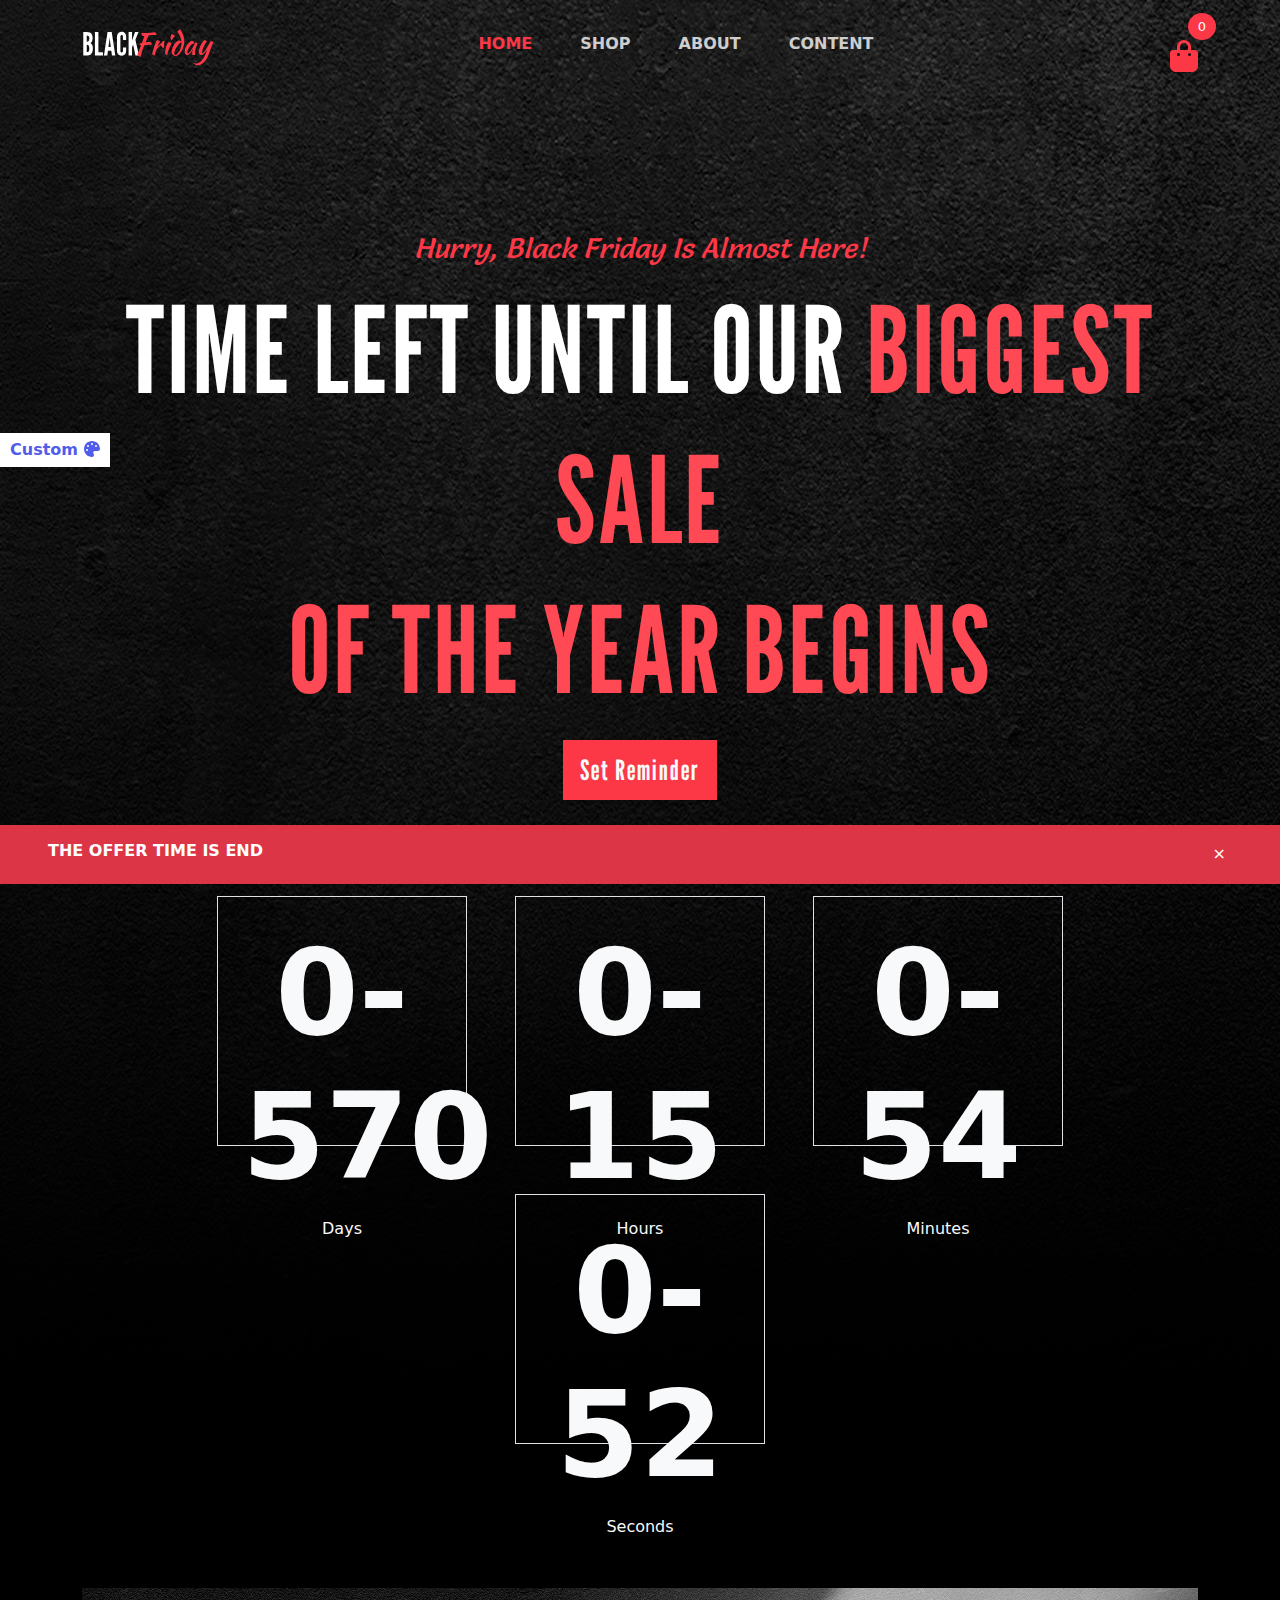
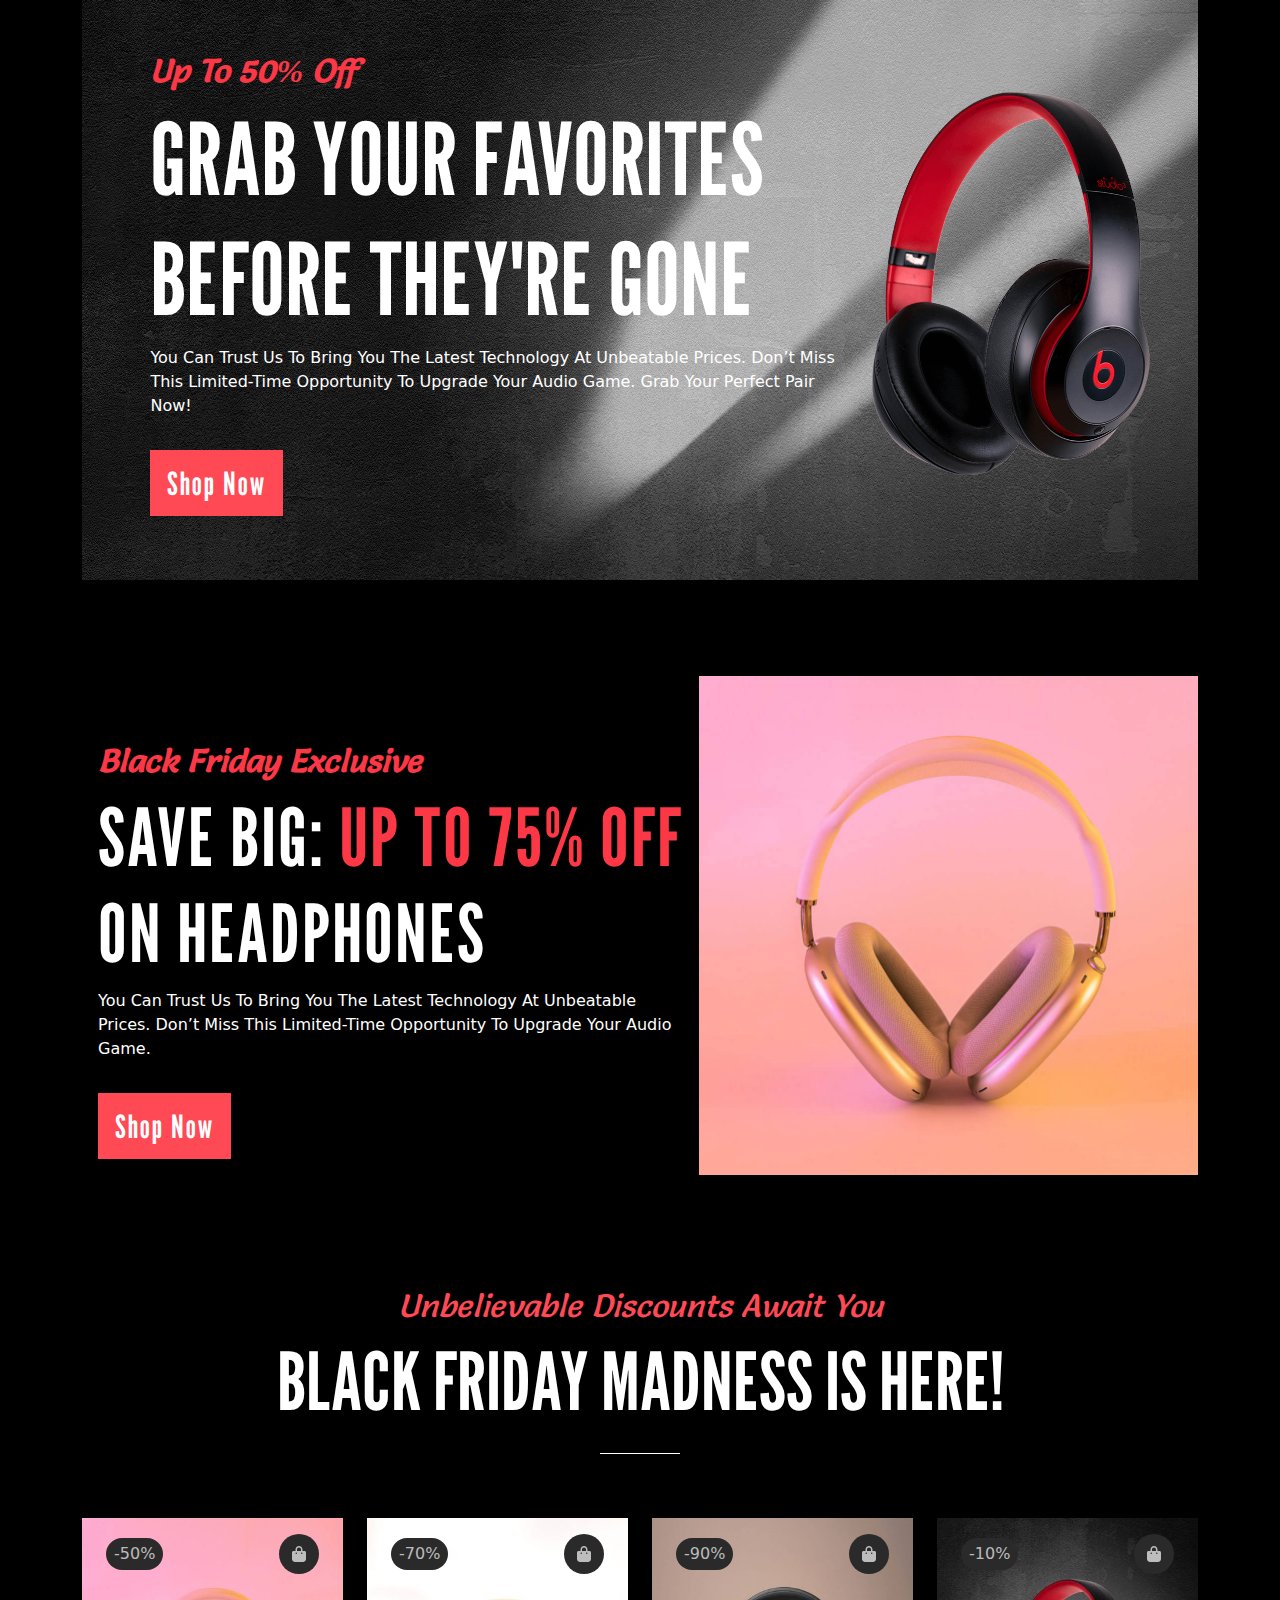
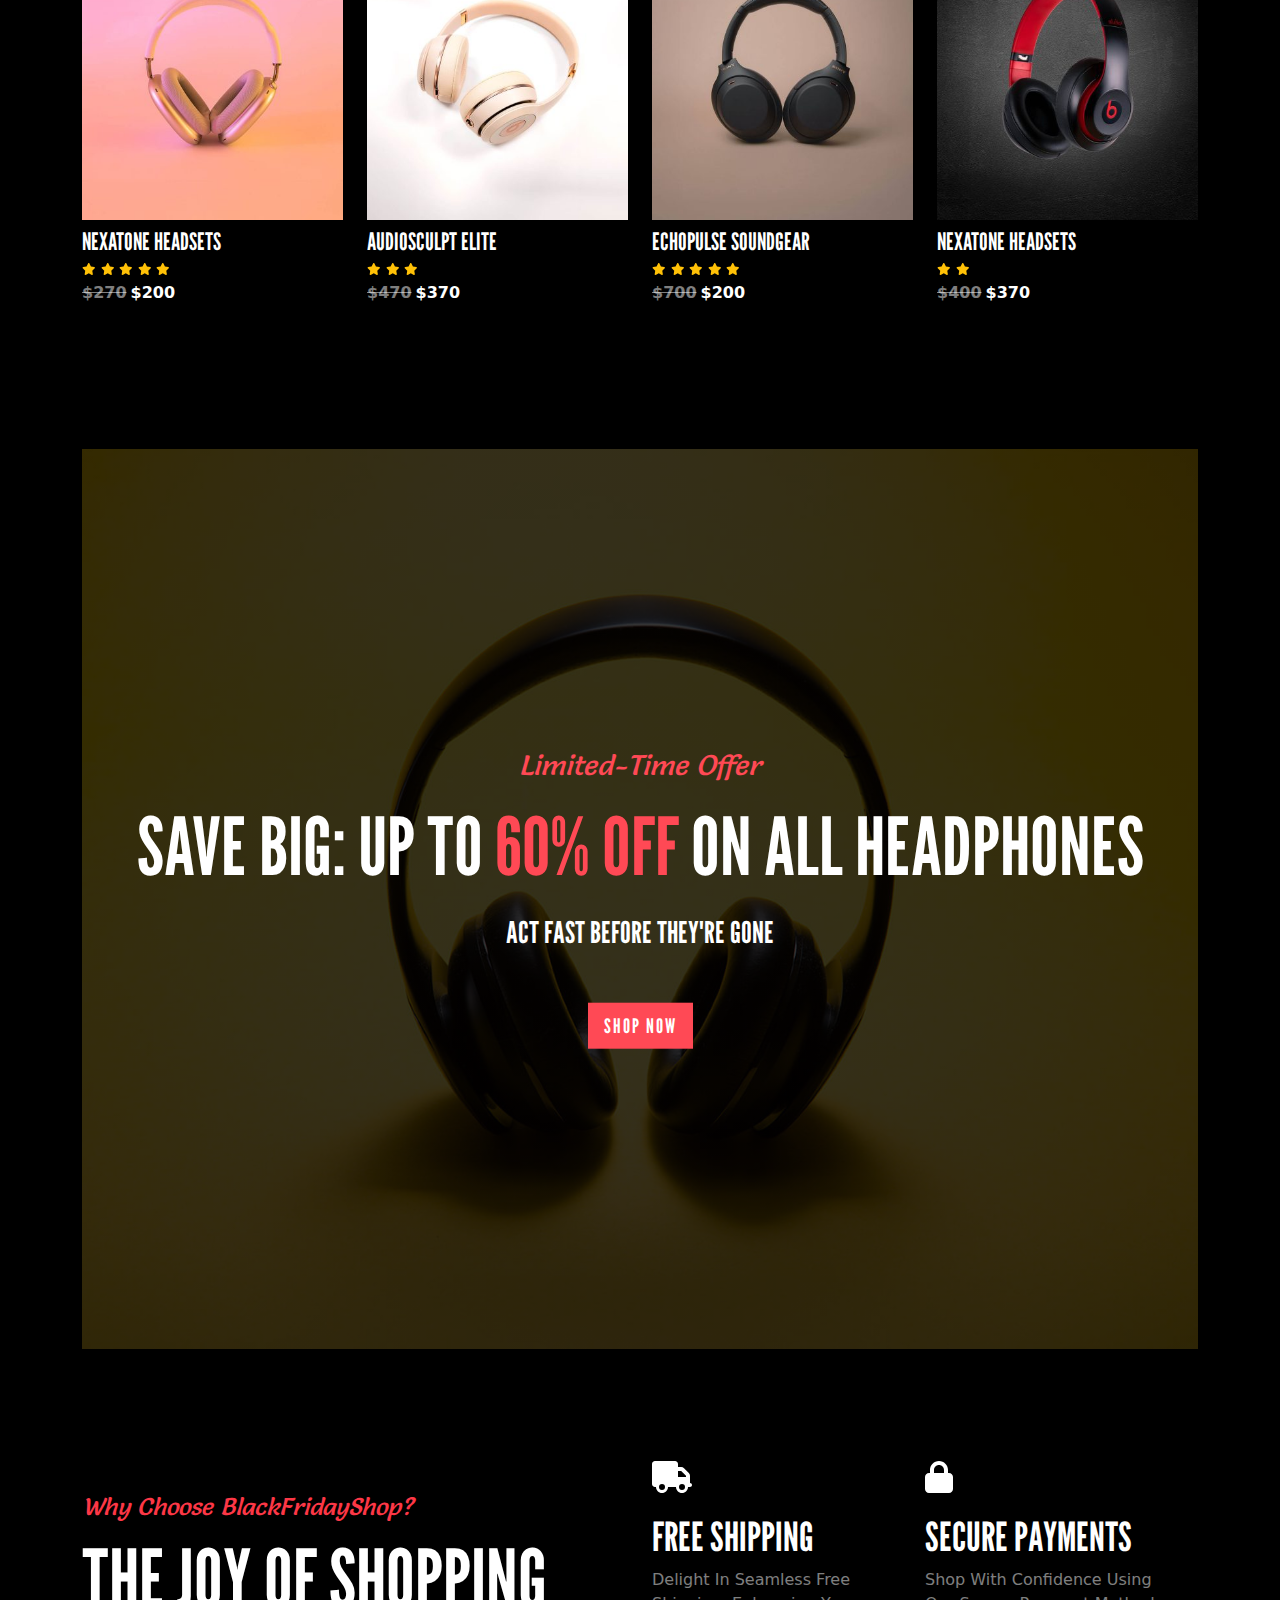
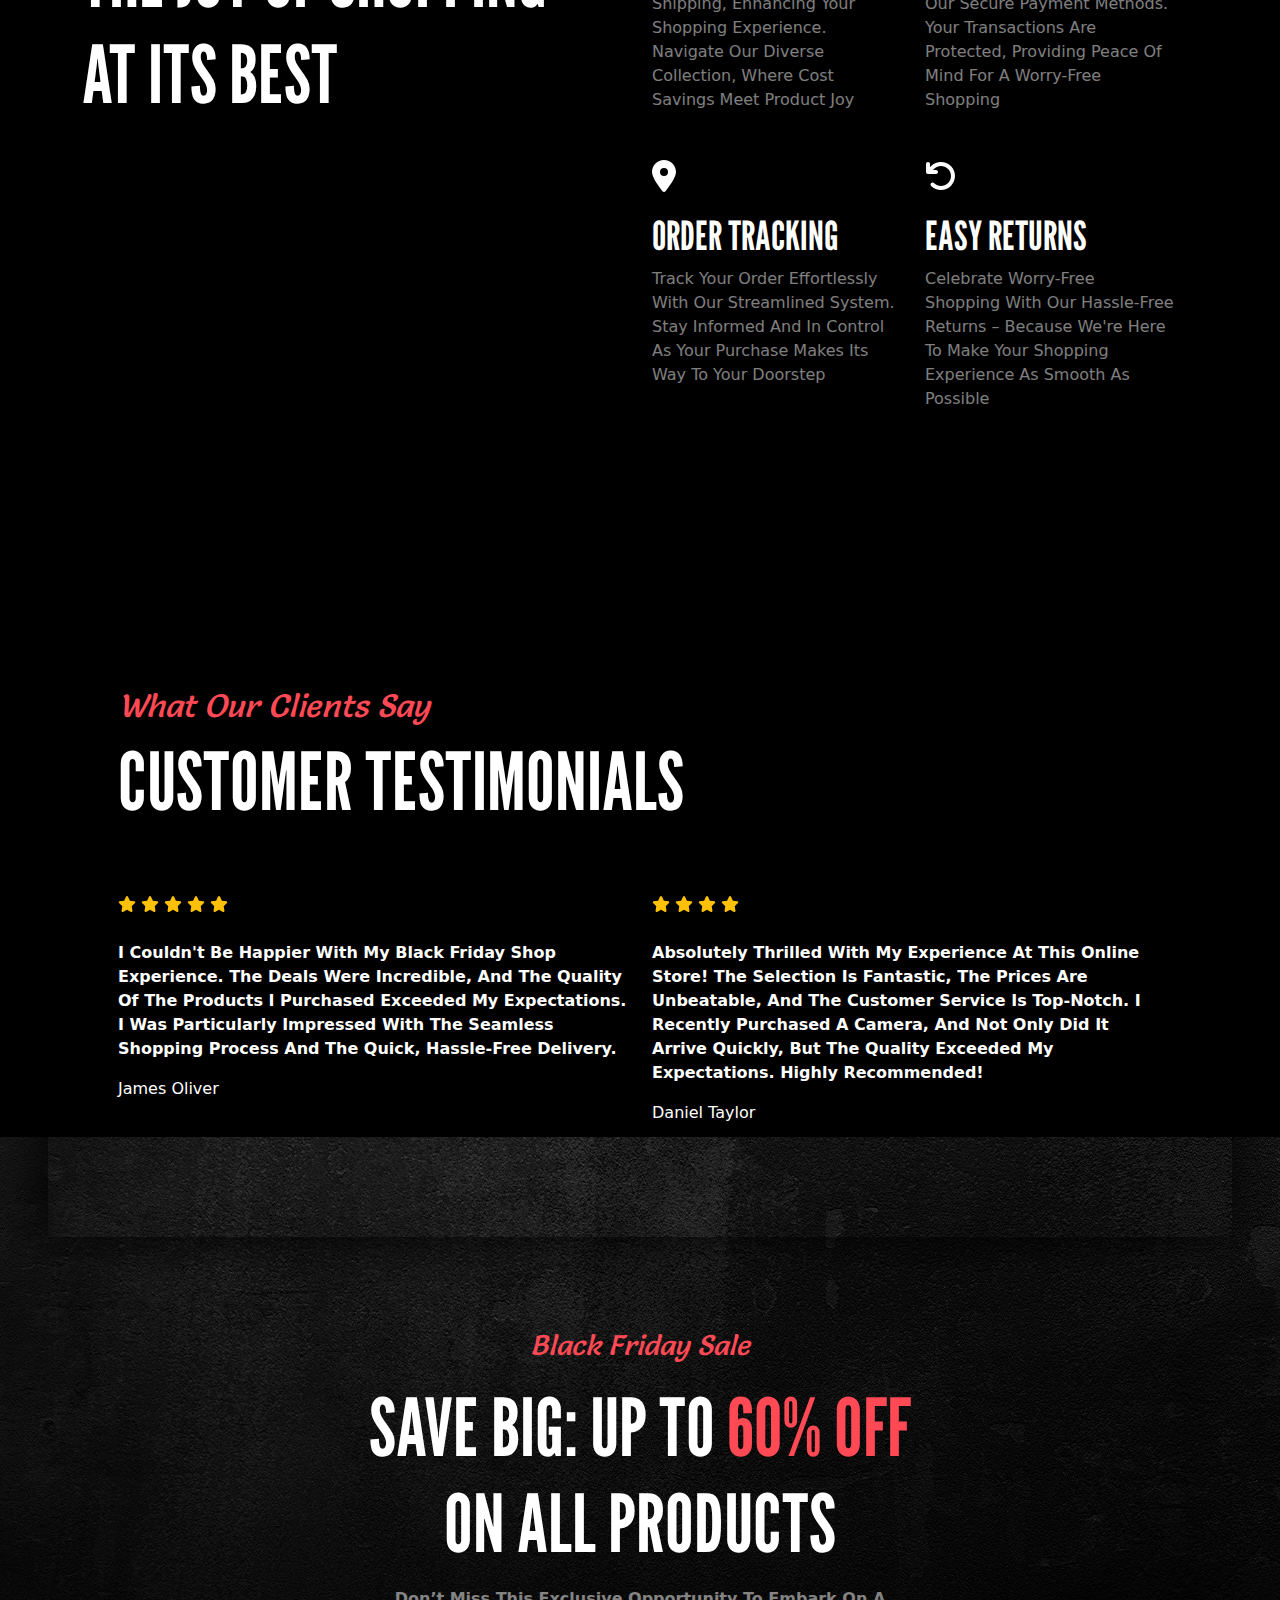
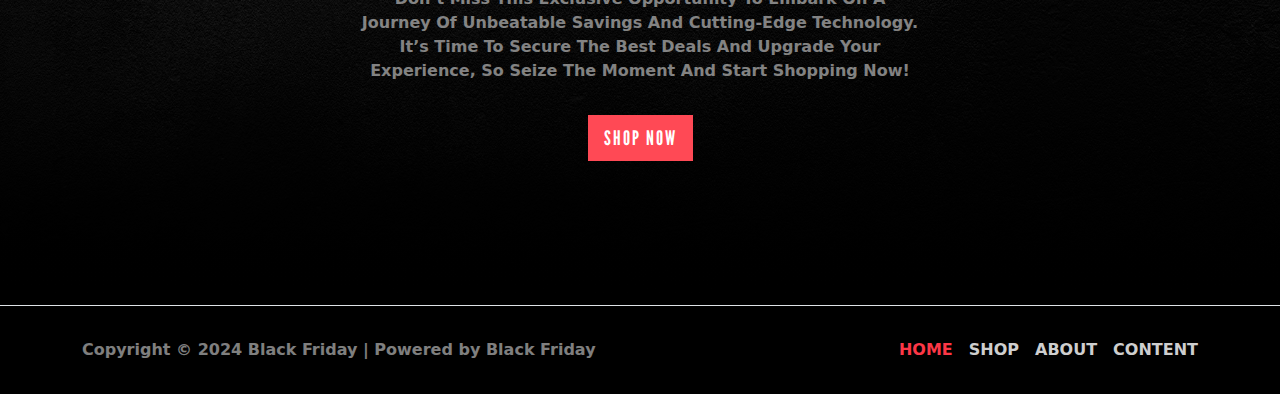
==== index.html @ a48b4e53 "changed the html files" ====
<!DOCTYPE html>
<html lang="en">
  <head>
    <meta charset="UTF-8" />
    <meta
      name="viewport"
      content="width=device-width, initial-scale=1.0"
    />
    <!-- bootstrap -->
    <link
      rel="stylesheet"
      href="../css/bootstrap.min.css"
    />
    <!-- icons -->
    <link
      rel="stylesheet"
      href="../css/all.min.css"
    />
    <!-- main file -->
    <link
      rel="stylesheet"
      href="../css/main.css"
    />
    <!-- google fonts -->
    <link
      rel="preconnect"
      href="https://fonts.googleapis.com"
    />
    <link
      rel="preconnect"
      href="https://fonts.gstatic.com"
      crossorigin
    />
    <link
      href="https://fonts.googleapis.com/css2?family=Lato:ital,wght@0,100;0,400;0,900;1,300;1,400;1,900&family=League+Gothic&family=Manrope:wght@200;400;500;800&family=Open+Sans:ital,wght@0,300;0,400;0,600;0,800;1,300;1,400;1,600;1,800&family=Poppins:ital,wght@0,100;0,500;0,600;0,900;1,100;1,200;1,900&family=Roboto+Condensed:ital,wght@0,100;0,400;0,900;1,100;1,400;1,900&family=Roboto:ital,wght@0,100;0,400;0,900;1,100;1,400;1,900&family=Work+Sans:ital,wght@0,100;0,400;0,600;0,900;1,100;1,400;1,600;1,900&display=swap"
      rel="stylesheet"
    />
    <link
      rel="preconnect"
      href="https://fonts.googleapis.com"
    />
    <link
      rel="preconnect"
      href="https://fonts.gstatic.com"
      crossorigin
    />
    <link
      href="https://fonts.googleapis.com/css2?family=Salsa&display=swap"
      rel="stylesheet"
    />
    <title>Home</title>
  </head>
  <body>
    <!-- start custom colors menu -->
    <div class="out-div fw-bold">
      Custom <i class="fa-solid fa-palette"></i>
    </div>
    <div class="custom-colors bg-light p-5">
      <div class="title text-capitalize text-black text-center fs-3 mb-5">
        chosse your custom font color
      </div>
      <div
        class="text-primary text-capitalize text-center mb-3 defualt"
        onclick="setDefualt()"
      >
        Defualt
      </div>
      <button
        class="btn d-block bg-danger text-capitalize text-light py-3 px-5 mx-auto"
        data-color="orange"
      >
        orange
      </button>
      <button
        class="btn d-block bg-primary mt-4 text-capitalize text-light py-3 px-5 mx-auto"
        data-color="blue"
      >
        blue
      </button>
      <button
        class="btn d-block bg-success mt-4 text-capitalize text-light py-3 px-5 mx-auto"
        data-color="green"
      >
        green
      </button>
    </div>
    <!-- End custom colors menu -->
    <!-- start go up button  -->
    <div class="go-up text-white d-none">
      <i class="fa-solid fa-arrow-up"></i>
    </div>
    <!-- End go up button  -->
    <!-- start landing -->
    <div class="landing position-relative pb-5">
      <!-- start counter offers alert -->
      <div
        class="alert bg-danger px-5 border-0 d-none alert-light alert-dismissible fade show rounded-0 fixed-bottom d-flex justify-content-between align-content-center"
        role="alert"
      >
        <h4 class="fw-bold text-white text-uppercase fs-6">
          the offer time is end
        </h4>
        <button
          type="button"
          class="close bg-transparent border-0 text-white"
          onclick="closeAlert()"
        >
          <span aria-hidden="true">&times;</span>
        </button>
      </div>
      <!-- End counter alert -->
      <!-- start menu -->
      <div class="menu p-4 position-fixed top-0">
        <div
          class="head d-flex justify-content-between align-items-center pb-2"
        >
          <div class="text-light fw-normal text-capitalize fs-6">
            shoping cart
          </div>
          <i
            class="fa-regular fa-circle-xmark"
            onclick="closeMenu()"
          ></i>
        </div>
        <div
          class="empty position-absolute text-capitalize text-center text-white-50"
        >
          No products in the cart.
        </div>
        <div class="overflow-auto">
          <ul class="my-3 list-unstyled p-3"></ul>
        </div>
        <div class="foot position-absolute bottom-0 w-100 p-3">
          <div
            class="fw-bold text-center mx-auto mb-3 text-white-50 text-capitalize items-count d-none"
          >
            all items : <span class="all-items">20</span> <br />
            total price is : <span class="total-price">$500</span>
          </div>
          <a
            href="./html/shop.html"
            class="btn btn-lg d-block w-100 fw-bold text-light text-capitalize rounded-0 shadow-sm"
          >
            continue shoping
          </a>
        </div>
      </div>
      <!-- End menu -->
      <div class="container">
        <!-- start navbar -->
        <nav
          class="navbar bg-transparent justify-content-between align-items-center"
        >
          <a
            class="navbar-brand"
            href="#"
          >
            <img
              src="./main_images/logo-me.svg"
              class="img-fluid"
              alt=""
            />
          </a>
          <div
            class="navbar-nav d-lg-flex d-none flex-column flex-lg-row gap-lg-5 me-lg-5"
          >
            <a
              class="nav-item nav-link text-uppercase fw-bold py-4"
              href="index.html"
              >Home</a
            >
            <a
              class="nav-item nav-link text-uppercase fw-bold py-4"
              href="./html/shop.html"
              >shop</a
            >
            <a
              class="nav-item nav-link text-uppercase fw-bold py-4"
              href="./html/about.html"
              >about</a
            >
            <a
              class="nav-item nav-link text-uppercase fw-bold py-4"
              href="./html/contact.html"
              >content</a
            >
          </div>
          <div class="icons">
            <div
              class="rounded-circle p-1 text-center d-flex justify-content-center align-items-center"
            >
              <span id="bag-items-count">0</span>
            </div>
            <i
              class="fa-solid fa-bag-shopping fa-2x"
              onclick="openMenu()"
            ></i>
            <i
              class="fa-solid fa-bars fa-2x d-inline-block ms-3 d-lg-none"
              onclick="openClose()"
            ></i>
          </div>
        </nav>
        <!-- End navbar -->
        <div class="text text-center pt-5 mt-5">
          <h4 class="text-capitalize fst-italic mb-2 mt-5 fs-3">
            Hurry, Black Friday Is Almost Here!
          </h4>
          <h3 class="fw-bold text-center lh-sm">
            TIME LEFT UNTIL OUR
            <span
              >BIGGEST SALE <br />
              OF THE YEAR BEGINS</span
            >
          </h3>
        </div>
        <button
          class="fs-3 fw-normal shadow-sm btn text-light text-capitalize mx-auto d-block mt-3 btn-lg rounded-0 set-reminder"
        >
          set reminder
        </button>
        <div
          class="d-flex justify-content-center align-items-center gap-5 text-center flex-wrap pt-5 mt-5 text-light counter-container"
        >
          <div
            class="box border rounded-0 p-4"
            data-time="days"
          >
            <h3 class="fw-bold">00</h3>
            <div class="fs-6 text-capitalize">days</div>
          </div>
          <div
            class="box border rounded-0 p-4"
            data-time="hours"
          >
            <h3 class="fw-bold">00</h3>
            <div class="fs-6 text-capitalize">hours</div>
          </div>
          <div
            class="box border rounded-0 p-4"
            data-time="minutes"
          >
            <h3 class="fw-bold">00</h3>
            <div class="fs-6 text-capitalize">minutes</div>
          </div>
          <div
            class="box border rounded-0 p-4"
            data-time="seconds"
          >
            <h3 class="fw-bold">00</h3>
            <div class="fs-6 text-capitalize">seconds</div>
          </div>
        </div>
      </div>
    </div>
    <!-- End landing -->
    <!-- start black headphone offer  box-->
    <div class="black-headphone-section py-5 bg-black">
      <div class="container py-5">
        <div
          class="image d-flex justify-content-center align-items-center flex-lg-nowrap flex-wrap-reverse p-5"
        >
          '
          <div class="text text-capitalize text-lg-start text-center p-3">
            <h4 class="fst-italic fw-bold fs-2">Up To 50% Off</h4>
            <h3 class="text-uppercase fw-bold text-white fst-normal">
              GRAB YOUR FAVORITES <br />
              BEFORE THEY'RE GONE
            </h3>
            <p class="fw-normal fst-normal text-white">
              You can trust us to bring you the latest technology at unbeatable
              prices. Don’t miss this limited-time opportunity to upgrade your
              audio game. Grab your perfect pair now!
            </p>
            <a
              href="./html/shop.html"
              class="btn btn-lg text-white fw-medium fs-2 mt-3 rounded-0 shadow-sm text-capitalize"
            >
              shop now
            </a>
          </div>
          <div class="image-container mb-lg-0 mb-5 position-relative">
            <img
              src="./main_images/headphone-01.png"
              class="img-fluid"
              alt=""
            />
          </div>
        </div>
      </div>
    </div>
    <!-- End black headphone offer box-->
    <!-- start pink headphone offer -->
    <div class="pink-headphone-section bg-black">
      <div class="container">
        <div
          class="d-flex flex-lg-nowrap flex-wrap-reverse justify-content-center align-items-end"
        >
          <div class="text text-capitalize text-lg-start text-center p-3">
            <h4 class="fst-italic fw-bold fs-2">Black Friday Exclusive</h4>
            <h3 class="text-uppercase fw-bold text-white fst-normal">
              save big: <span>UP TO 75% OFF</span> <br />
              ON HEADPHONES
            </h3>
            <p class="fw-normal fst-normal text-white">
              You can trust us to bring you the latest technology at unbeatable
              prices. Don’t miss this limited-time opportunity to upgrade your
              audio game.
            </p>
            <a
              href="./html/shop.html"
              class="btn btn-lg text-white fw-medium fs-2 mt-3 rounded-0 shadow-sm text-capitalize"
            >
              shop now
            </a>
          </div>
          <div class="image-container mb-lg-0 mb-5 position-relative">
            <img
              src="./main_images/headphones-img-02.jpg"
              class="img-fluid"
              alt=""
            />
            <img
              src="./main_images/image.jpg"
              alt=""
              class="position-absolute white-bg-img d-xxl-block d-none"
            />
          </div>
        </div>
      </div>
    </div>
    <!-- End pink headphone offer -->
    <!-- start offers -->
    <div class="offers py-5 bg-black">
      <div class="container py-5">
        <div class="text text-capitalize text-center p-3">
          <h4 class="fst-italic fw-medium fs-2">
            Unbelievable Discounts Await You
          </h4>
          <h3 class="text-uppercase fw-bold text-white fst-normal">
            BLACK FRIDAY MADNESS IS HERE!
          </h3>
          <div class="line bg-white text-center mx-auto mt-4"></div>
        </div>
        <div
          class="row justify-content-center align-items-center mt-5 gap-lg-0 gap-3"
        >
          <!-- start product -->
          <div class="col-lg-3 col-md-4">
            <div
              class="product"
              data-img="../products_images/5-product-400x463.jpg"
              data-title="NexaTone Headsets"
              data-price="200"
            >
              <div class="image position-relative">
                <div
                  class="d-flex justify-content-between align-items-center px-4 py-3 position-absolute top-0 w-100"
                >
                  <div
                    class="px-2 py-1 rounded-pill fw-medium fs-6 discount-value"
                  >
                    -50%
                  </div>
                  <div
                    class="add-to-cart-icon rounded-circle tt d-flex justify-content-center align-items-center"
                    data-toggle="tooltip"
                    data-bs-placement="left"
                    title="Add To Cart"
                  >
                    <i class="fa-solid fa-bag-shopping"></i>
                  </div>
                </div>
                <img
                  src="./products_images/5-product-400x463.jpg"
                  class="img-fluid w-100"
                  alt=""
                />
              </div>
              <div class="text">
                <h3 class="text-white fw-medium mt-2 mb-0 text-uppercase fs-4">
                  NexaTone Headsets
                </h3>
                <div class="start text-warning">
                  <i class="fa-solid fa-star"></i>
                  <i class="fa-solid fa-star"></i>
                  <i class="fa-solid fa-star"></i>
                  <i class="fa-solid fa-star"></i>
                  <i class="fa-solid fa-star"></i>
                </div>
                <div class="price d-flex gap-1 align-items-center">
                  <span
                    class="old-price text-decoration-line-through text-white-50 fw-bold"
                    >$270</span
                  >
                  <span class="fw-bold text-white">$200</span>
                </div>
              </div>
            </div>
          </div>
          <!-- start product -->
          <div class="col-lg-3 col-md-4">
            <div
              class="product"
              data-img="./products_images/6-product-400x463.jpg"
              data-title="AudioSculpt Elite"
              data-price="370"
            >
              <div class="image position-relative">
                <div
                  class="d-flex justify-content-between align-items-center px-4 py-3 position-absolute top-0 w-100"
                >
                  <div
                    class="px-2 py-1 rounded-pill fw-medium fs-6 discount-value"
                  >
                    -70%
                  </div>
                  <div
                    class="add-to-cart-icon rounded-circle tt d-flex justify-content-center align-items-center"
                    data-toggle="tooltip"
                    data-bs-placement="left"
                    title="Add To Cart"
                  >
                    <i class="fa-solid fa-bag-shopping"></i>
                  </div>
                </div>
                <img
                  src="./products_images/6-product-400x463.jpg"
                  class="img-fluid w-100"
                  alt=""
                />
              </div>
              <div class="text">
                <h3 class="text-white fw-medium mt-2 mb-0 text-uppercase fs-4">
                  AudioSculpt Elite
                </h3>
                <div class="start text-warning">
                  <i class="fa-solid fa-star"></i>
                  <i class="fa-solid fa-star"></i>
                  <i class="fa-solid fa-star"></i>
                </div>
                <div class="price d-flex gap-1 align-items-center">
                  <span
                    class="old-price text-decoration-line-through text-white-50 fw-bold"
                    >$470</span
                  >
                  <span class="fw-bold text-white">$370</span>
                </div>
              </div>
            </div>
          </div>
          <!-- start product -->
          <div class="col-lg-3 col-md-4">
            <div
              class="product"
              data-img="./products_images/7-product-400x463.jpg"
              data-title="EchoPulse SoundGear"
              data-price="200"
            >
              <div class="image position-relative">
                <div
                  class="d-flex justify-content-between align-items-center px-4 py-3 position-absolute top-0 w-100"
                >
                  <div
                    class="px-2 py-1 rounded-pill fw-medium fs-6 discount-value"
                  >
                    -90%
                  </div>
                  <div
                    class="add-to-cart-icon rounded-circle tt d-flex justify-content-center align-items-center"
                    data-toggle="tooltip"
                    data-bs-placement="left"
                    title="Add To Cart"
                  >
                    <i class="fa-solid fa-bag-shopping"></i>
                  </div>
                </div>
                <img
                  src="./products_images/7-product-400x463.jpg"
                  class="img-fluid w-100"
                  alt=""
                />
              </div>
              <div class="text">
                <h3 class="text-white fw-medium mt-2 mb-0 text-uppercase fs-4">
                  EchoPulse SoundGear
                </h3>
                <div class="start text-warning">
                  <i class="fa-solid fa-star"></i>
                  <i class="fa-solid fa-star"></i>
                  <i class="fa-solid fa-star"></i>
                  <i class="fa-solid fa-star"></i>
                  <i class="fa-solid fa-star"></i>
                </div>
                <div class="price d-flex gap-1 align-items-center">
                  <span
                    class="old-price text-decoration-line-through text-white-50 fw-bold"
                    >$700</span
                  >
                  <span class="fw-bold text-white">$200</span>
                </div>
              </div>
            </div>
          </div>
          <!-- start product -->
          <div class="col-lg-3 col-md-4">
            <div
              class="product"
              data-img="../products_images/8-product-400x463.jpg"
              data-title="NexaTone Headsets"
              data-price="370"
            >
              <div class="image position-relative">
                <div
                  class="d-flex justify-content-between align-items-center px-4 py-3 position-absolute top-0 w-100"
                >
                  <div
                    class="px-2 py-1 rounded-pill fw-medium fs-6 discount-value"
                  >
                    -10%
                  </div>
                  <div
                    class="add-to-cart-icon rounded-circle tt d-flex justify-content-center align-items-center"
                    data-toggle="tooltip"
                    data-bs-placement="left"
                    title="Add To Cart"
                  >
                    <i class="fa-solid fa-bag-shopping"></i>
                  </div>
                </div>
                <img
                  src="./products_images/8-product-400x463.jpg"
                  class="img-fluid w-100"
                  alt=""
                />
              </div>
              <div class="text">
                <h3 class="text-white fw-medium mt-2 mb-0 text-uppercase fs-4">
                  NexaTone Headsets
                </h3>
                <div class="start text-warning">
                  <i class="fa-solid fa-star"></i>
                  <i class="fa-solid fa-star"></i>
                </div>
                <div class="price d-flex gap-1 align-items-center">
                  <span
                    class="old-price text-decoration-line-through text-white-50 fw-bold"
                    >$400</span
                  >
                  <span class="fw-bold text-white">$370</span>
                </div>
              </div>
            </div>
          </div>
        </div>
      </div>
    </div>
    <!-- End offers -->
    <!-- start save big -->
    <div class="save-big py-5">
      <div class="container">
        <div class="box">
          <div class="text text-center text-capitalize w-100">
            <h4 class="fst-italic fs-3">Limited-Time Offer</h4>
            <h3 class="my-3 text-uppercase fw-bold">
              SAVE BIG: UP TO <span>60% OFF</span> ON ALL HEADPHONES
            </h3>
            <div class="text-uppercase fw-bold text-white">
              ACT FAST BEFORE THEY'RE GONE
            </div>
            <a
              href="./html/shop.html"
              class="btn btn-lg rounded-0 border-0 text-white text-uppercase mt-5"
              >shop now</a
            >
          </div>
        </div>
      </div>
    </div>
    <!-- End save big -->
    <!-- start why-choose -->
    <div class="why-choose py-5 bg-black">
      <div class="container">
        <div class="row">
          <div class="col-lg-6 col-12">
            <div class="text text-lg-start text-center text-capitalize mt-5">
              <h4 class="fst-italic">Why Choose BlackFridayShop?</h4>
              <h3 class="text-uppercase text-white">
                THE JOY OF SHOPPING <br />
                AT ITS BEST
              </h3>
            </div>
          </div>
          <div class="col-lg-6 col-12 row">
            <div
              class="box text-white col-lg-6 col-12 py-3 text-lg-start text-center mt-lg-0 mt-5"
            >
              <i
                aria-hidden="true"
                class="fas fa-truck fa-2x"
              ></i>
              <h3 class="text-uppercase fs-1 mt-3">FREE SHIPPING</h3>
              <p class="text-white-50 text-capitalize">
                Delight in seamless free shipping, enhancing your shopping
                experience. Navigate our diverse collection, where cost savings
                meet product joy
              </p>
            </div>
            <div
              class="box text-white col-lg-6 col-12 py-3 text-lg-start text-center"
            >
              <i
                aria-hidden="true"
                class="fas fa-lock fa-2x"
              ></i>
              <h3 class="text-uppercase fs-1 mt-3">SECURE PAYMENTS</h3>
              <p class="text-white-50 text-capitalize">
                Shop with confidence using our secure payment methods. Your
                transactions are protected, providing peace of mind for a
                worry-free shopping
              </p>
            </div>
            <div
              class="box text-white col-lg-6 col-12 py-3 text-lg-start text-center"
            >
              <i
                aria-hidden="true"
                class="fas fa-map-marker-alt fa-2x"
              ></i>
              <h3 class="text-uppercase fs-1 mt-3">ORDER TRACKING</h3>
              <p class="text-white-50 text-capitalize">
                Track your order effortlessly with our streamlined system. Stay
                informed and in control as your purchase makes its way to your
                doorstep
              </p>
            </div>
            <div
              class="box text-white col-lg-6 col-12 py-3 text-lg-start text-center"
            >
              <i
                aria-hidden="true"
                class="fas fa-undo fa-2x"
              ></i>
              <h3 class="text-uppercase fs-1 mt-3">EASY RETURNS</h3>
              <p class="text-white-50 text-capitalize">
                Celebrate worry-free shopping with our hassle-free returns –
                because we're here to make your shopping experience as smooth as
                possible
              </p>
            </div>
          </div>
        </div>
      </div>
    </div>
    <!-- End why-choose -->
    <!-- start TESTIMONIALS -->
    <div class="testimonials py-5 mx-5">
      <div class="container p-5">
        <div class="title text-lg-start text-center text-capitalize">
          <h4 class="fst-italic fs-2">What Our Clients Say</h4>
          <h3 class="text-uppercase text-white">CUSTOMER TESTIMONIALS</h3>
        </div>
        <div class="row mt-5 text-lg-start text-center text-capitalize">
          <div class="col-lg-6 col-12 py-3">
            <div class="stars text-warning">
              <i class="fa-solid fa-star"></i>
              <i class="fa-solid fa-star"></i>
              <i class="fa-solid fa-star"></i>
              <i class="fa-solid fa-star"></i>
              <i class="fa-solid fa-star"></i>
            </div>
            <p class="text-white mt-4 fw-bold">
              I couldn't be happier with my Black Friday Shop experience. The
              deals were incredible, and the quality of the products I purchased
              exceeded my expectations. I was particularly impressed with the
              seamless shopping process and the quick, hassle-free delivery.
            </p>
            <div class="fs-6 fw-medium text-white">James Oliver</div>
          </div>
          <div class="col-lg-6 col-12 py-3">
            <div class="stars text-warning">
              <i class="fa-solid fa-star"></i>
              <i class="fa-solid fa-star"></i>
              <i class="fa-solid fa-star"></i>
              <i class="fa-solid fa-star"></i>
            </div>
            <p class="text-white mt-4 fw-bold">
              Absolutely thrilled with my experience at this online store! The
              selection is fantastic, the prices are unbeatable, and the
              customer service is top-notch. I recently purchased a camera, and
              not only did it arrive quickly, but the quality exceeded my
              expectations. Highly recommended!
            </p>
            <div class="fs-6 fw-medium text-white">Daniel Taylor</div>
          </div>
        </div>
      </div>
    </div>
    <!-- End TESTIMONIALS -->
    <!-- start all-products -->
    <div class="all-products py-5 border-bottom">
      <div class="container py-5">
        <div class="text text-center text-capitalize w-50 mx-auto py-5 mt-5">
          <h4 class="fst-italic fs-3">Black Friday Sale</h4>
          <h3 class="my-3 text-uppercase fw-bold">
            SAVE BIG: UP TO <span>60% OFF</span> ON ALL PRODUCTS
          </h3>
          <p class="text-white-50 fw-bold">
            Don’t miss this exclusive opportunity to embark on a journey of
            unbeatable savings and cutting-edge technology. It’s time to secure
            the best deals and upgrade your experience, so seize the moment and
            start shopping now!
          </p>
          <a
            href="./html/shop.html"
            class="btn btn-lg rounded-0 border-0 text-white text-uppercase mt-3"
            >shop now</a
          >
        </div>
      </div>
    </div>
    <!-- End all-products -->
    <!-- start footer -->
    <div class="footer">
      <div class="container">
        <!-- start navbar -->
        <nav
          class="navbar bg-transparent justify-content-between align-items-center"
        >
          <div class="text-white-50 fw-bold mx-auto mx-lg-0 mt-lg-0 mt-3">
            Copyright © 2024 Black Friday | Powered by Black Friday
          </div>
          <div class="navbar-nav d-lg-flex flex-column flex-lg-row gap-lg-3">
            <a
              class="nav-item nav-link text-uppercase fw-bold py-4"
              href="index.html"
              >Home</a
            >
            <a
              class="nav-item nav-link text-uppercase fw-bold py-4"
              href="./html/shop.html"
              >shop</a
            >
            <a
              class="nav-item nav-link text-uppercase fw-bold py-4"
              href="./html/about.html"
              >about</a
            >
            <a
              class="nav-item nav-link text-uppercase fw-bold py-4"
              href="./html/contact.html"
              >content</a
            >
          </div>
        </nav>
        <!-- End navbar -->
      </div>
    </div>
    <!-- End footer -->
    <!-- javaScript -->
    <!-- bootstrap -->
    <script src="./js/bootstrap.bundle.min.js"></script>
    <!-- icons -->
    <script src="./js/all.min.js"></script>
    <!-- save and get cart data from local storage -->
    <script src="./js/getData.js"></script>
    <!-- navbar bars click -->
    <script src="./js/navbar.js"></script>
    <!-- bag icon click -->
    <script src="./js/bag.js"></script>
    <!-- counter  -->
    <script src="./js/counter.js"></script>
    <!-- tt script -->
    <script>
      document.querySelectorAll(".tt").forEach((t) => {
        new bootstrap.Tooltip(t);
      });
    </script>
    <!-- add to cart -->
    <script src="./js/add_to_cart.js"></script>
    <!-- active page -->
    <script src="./js/active_page.js"></script>
    <!-- go up button  -->
    <script src="./js/go_up.js"></script>
    <!-- custom colors -->
    <script src="./js/custom_colors.js"></script>
  </body>
</html>
---- css/main.css ----
:root {
  --red: #ff4955;
  --dark-red: #fc3746;
  --borders-color: #5a5a5a;
  --bg-color: #000000;
  --card-nav-color: #2a2a2a;
}

body {
  background-color: black;
}
/*go up button*/
.go-up {
  position: fixed;
  bottom: 20px;
  right: 20px;
  z-index: 20;
  background-color: var(--red);
  cursor: pointer;
  padding: 5px 10px;
}
/* start landing */
.landing {
  background-image: linear-gradient(#00000096, black),
    url(../main_images/main_bg.jpg);
  background-size: cover;
  min-height: 100vh;
}
@media (max-width: 992px) {
  .navbar .navbar-nav {
    position: absolute;
    bottom: -320px;
    width: 100%;
    background-color: #2a2a2a;
  }
  .navbar .navbar-nav a {
    padding-left: 20px;
    padding-right: 20px;
    border-top: 1px solid #747474;
    border-bottom: 1px solid #747474;
  }
  .navbar .navbar-nav a:hover {
    background-color: black;
  }
  .navbar .navbar-nav a:hover::after {
    background-color: transparent;
  }
}
.navbar .navbar-nav a {
  color: #cecece;
  transition: 0.3s;
  position: relative;
}
.navbar .navbar-nav .active {
  color: var(--dark-red);
}
.navbar .navbar-nav a::after {
  content: "";
  position: absolute;
  bottom: 0;
  left: 0;
  width: 0;
  height: 1px;
  background-color: var(--dark-red);
}
.navbar .navbar-nav a:hover::after {
  width: 100%;
  animation: move 0.3s;
}
.navbar .navbar-nav a:hover {
  color: var(--red);
}

@keyframes move {
  0% {
    transform: translateX(-20px);
  }
  100% {
    transform: translateX(0);
  }
}

.icons {
  position: relative;
}
.icons svg {
  color: var(--dark-red);
  cursor: pointer;
  position: relative;
}
.icons div {
  background-color: var(--dark-red);
  color: white;
  transform: translate(18px, 0);
  font-size: 13px;
  max-width: 30px;
  max-height: 30px;
}

.menu {
  background-color: #2a2a2a;
  right: -200%;
  width: 420px;
  min-height: 100%;
  transition: 0.3s;
  border: 1px solid;
  border-color: #747474;
  z-index: 20000000000000000000000000000000;
}
@media (max-width: 767px) {
  .menu {
    width: 350px;
  }
}

.menu .head {
  border-bottom: 1px solid;
  border-color: #747474;
}
.menu .head svg {
  cursor: pointer;
  color: white;
}
.menu .head svg:hover {
  color: var(--red);
}

.menu .empty {
  top: 50%;
  left: 50%;
  transform: translate(-50%, -50%);
}
.menu .foot {
  left: 50%;
  transform: translateX(-50%);
}
.menu .foot a {
  background-color: var(--dark-red);
  transition: 0.3s;
}
.menu .foot a:hover {
  background-color: var(--red);
}
/*js class*/
.menu-after-click {
  right: 0;
}
.landing .text h4 {
  font-family: "Salsa", cursive;
  color: var(--dark-red);
}

.landing .text h3 {
  font-family: "League Gothic", sans-serif;
  font-size: 120px;
  color: white;
  letter-spacing: 2px;
}
.landing .text h3 span {
  color: var(--red);
}
.landing .set-reminder {
  background-color: var(--dark-red);
  font-family: "League Gothic", sans-serif;
  letter-spacing: 2px;
}
.landing .counter-container .box {
  width: 250px;
  height: 250px;
}
.landing .counter-container h3 {
  font-size: 120px;
}
/* End landing */
/* start image box */
.black-headphone-section .image {
  background-image: url(../main_images/image-bg.jpg);
  background-size: cover;
}
.black-headphone-section .image .text h4 {
  font-family: "Salsa", cursive;
  color: var(--dark-red);
}
.black-headphone-section .image .text h3 {
  font-family: "League Gothic", sans-serif;
  font-size: 100px;
}
.black-headphone-section .image .text a {
  background-color: var(--red);
  font-family: "League Gothic", sans-serif;
  letter-spacing: 2px;
}
/* End image box */
/* start pink-headphone-section */
.pink-headphone-section .text h4 {
  color: var(--dark-red);
  font-family: "Salsa", cursive;
}
.pink-headphone-section .text h3 {
  font-size: 80px;
  font-family: "League Gothic", sans-serif;
  letter-spacing: 2px;
}
.pink-headphone-section .text h3 span {
  color: var(--dark-red);
}
.pink-headphone-section .text a {
  background-color: var(--red);
  font-family: "League Gothic", sans-serif;
  letter-spacing: 2px;
}
.pink-headphone-section .image-container .white-bg-img {
  position: absolute;
  left: -138px;
  top: 20px;
  width: 170px;
  height: 170px;
  object-fit: cover;
}
/* End pink-headphone-section */
/* start offers */
.offers .text h4 {
  color: var(--red);
  font-family: "Salsa", cursive;
}
.offers .text h3 {
  font-size: 80px;
  font-family: "League Gothic", sans-serif;
}
.offers .text .line {
  height: 1px;
  width: 80px;
}
.product .discount-value {
  background-color: #2a2a2a;
  color: #ffffffb0;
}
.product .add-to-cart-icon {
  width: 40px;
  height: 40px;
  background-color: #2a2a2a;
  cursor: pointer;
  color: #ffffffb0;
}
.product:hover .discount-value {
  color: white;
}
.product:hover .add-to-cart-icon {
  color: white;
}
.product .text h3 {
  font-family: "League Gothic", sans-serif;
}
.product .text .start svg {
  font-size: 12px;
}
.product img {
  max-width: 350px;
}
/* End offers */
/* menu items  */
.menu ul li img {
  width: 60px;
  height: 60px;
}
.menu ul li h4 {
  color: white;
  font-size: 17px;
  text-transform: uppercase;
}
.menu ul li .buttons-container {
  width: fit-content;
}
.menu ul li .m {
  background-color: transparent;
  color: white;
  cursor: pointer;
  padding: 5px 15px;
}
.menu ul li .products-count {
  background-color: white;
  color: black;
  padding: 5px 15px;
}
.menu ul li .p {
  color: white;
  cursor: pointer;
  padding: 5px 15px;
}
.menu ul li .remove-product {
  cursor: pointer;
}
.menu ul li .remove-product:hover {
  color: red;
}
.menu ul li .price {
  font-size: 20px;
  font-weight: bold;
}
/* menu items  */
/* start save big section */
.save-big {
}
.save-big .box {
  position: relative;
  height: 100vh;
}
.save-big .box::after {
  content: "";
  width: 100%;
  height: 100%;
  position: absolute;
  top: 0;
  left: 0;
  background-image: linear-gradient(#000000cb, #000000cb),
    url(../main_images/bg-07.jpg);
  background-size: cover;
  background-position: center;
  z-index: -1;
}
.save-big .box .text {
  position: absolute;
  top: 50%;
  left: 50%;
  transform: translate(-50%, -50%);
}
.save-big .box .text h4 {
  color: var(--red);
  font-family: "Salsa", cursive;
}

.save-big .box .text h3 {
  color: white;
  font-family: "League Gothic", sans-serif;
  font-size: 80px;
}
.save-big .box .text h3 span {
  color: var(--red);
}
.save-big .box .text div {
  font-family: "League Gothic", sans-serif;
  font-size: 30px;
}

.save-big .box .text a {
  background-color: var(--red);
  font-family: "League Gothic", sans-serif;
  letter-spacing: 2px;
}
/* End save big section */
/* start why-choose */
.why-choose .text h4 {
  color: var(--dark-red);
  font-family: "Salsa", cursive;
}
.why-choose .text h3 {
  font-family: "League Gothic", sans-serif;
  font-size: 80px;
}
.why-choose .box h3 {
  font-family: "League Gothic", sans-serif;
}
.why-choose .box p {
}
/* End why-choose */
/* start testimonials */
.testimonials {
  background-image: linear-gradient(#00000073, #000000b7),
    url(../main_images/testimonials.jpg);
  background-attachment: fixed;
  background-size: cover;
  background-position: right;
  position: relative;
  top: 100px;
  box-shadow: 0 0 50px black;
}
.testimonials .title h4 {
  color: var(--red);
  font-family: "Salsa", cursive;
}
.testimonials .title h3 {
  font-family: "League Gothic", sans-serif;
  font-size: 80px;
  word-break: break-all;
}
/* End testimonials */
/* start all-products */

.all-products {
  background-image: linear-gradient(#00000096, black),
    url(../main_images/main_bg.jpg);
  background-size: cover;
}
.all-products .text h4 {
  color: var(--red);
  font-family: "Salsa", cursive;
}
.all-products .text h3 {
  color: white;
  font-family: "League Gothic", sans-serif;
  font-size: 80px;
}
.all-products .text h3 span {
  color: var(--red);
}
.all-products .text a {
  background-color: var(--red);
  font-family: "League Gothic", sans-serif;
  letter-spacing: 2px;
}
/* End all-products */
/* start shop page styling */
.shop-head {
  background-image: linear-gradient(#00000096, black),
    url(../main_images/main_bg.jpg);
  background-size: cover;
}
.shop-head .text h3 {
  color: white;
  font-family: "League Gothic", sans-serif;
  letter-spacing: 2px;
  font-size: 120px;
}
.shop-head .text a::after {
  padding: 0 0.3em;
  content: "\00bb";
  color: white;
}
.shop-content .search input:focus {
  outline: none;
}
/* End shop page styling */
/* start custom menu */
.custom-colors {
  position: fixed;
  left: -383px;
  left: -100;
  top: 0;
  height: 100vh;
  z-index: 20000000000000000000000000000000;
  font-family: system-ui, -apple-system, BlinkMacSystemFont, "Segoe UI", Roboto,
    Oxygen, Ubuntu, Cantarell, "Open Sans", "Helvetica Neue", sans-serif;
  letter-spacing: 2px;
  transition: 0.5s;
  width: 350px;
}
.custom-after-click {
  left: 0;
}
.out-div {
  content: "";
  position: fixed;
  top: 50%;
  transform: translateY(-50%);
  left: 0;
  background-color: #fff;
  padding: 5px 10px;
  cursor: pointer;
  z-index: 200;
  transition: 0.5s;
  color: #525ceb;
}
.out-div:hover {
  color: white;
  background-color: #525ceb;
}
.out-div-after-click {
  left: 350px;
}
.custom-colors .defualt {
  cursor: pointer;
}
.custom-colors .active-color {
  border: 2px solid black;
}
/* ENd custom menu */
/*custem colors class's*/
.f-n-color {
  color: #ff7a3d !important;
}
.f-d-color {
  color: #ff5100 !important;
}
.f-bg-color {
  background-color: #1e1810 !important;
}
.s-n-color {
  color: #30c7b5 !important;
}
.s-d-color {
  color: #00ac97 !important;
}
.s-bg-color {
  background-color: #1e1810 !important;
}
.th-n-color {
  color: #00d0ec !important;
}
.th-d-color {
  color: #2fe6ff !important;
}
.th-bg-color {
  background-color: #101218 !important;
}
/* start about-us */
.about-us {
  background-image: linear-gradient(#00000096, black),
    url(../main_images/main_bg.jpg);
  background-size: cover;
}
.about-us .text h4 {
  color: var(--red);
  font-family: "Salsa", cursive;
}
.about-us .text h3 {
  font-family: "League Gothic", sans-serif;
  letter-spacing: 2px;
  font-size: 120px;
}
.about-us .text .line {
  height: 2px;
  width: 100px;
  margin: auto;
  background-color: var(--dark-red);
}
.about-us .bg {
  background-image: url(../main_images/about-02.jpg);
  background-size: cover;
  background-attachment: fixed;
  height: 50vh;
  margin-top: 100px;
}
.our-story .title h4 {
  color: var(--red);
  font-family: "Salsa", cursive;
}
.our-story .title h3 {
  font-family: "League Gothic", sans-serif;
  letter-spacing: 2px;
  font-size: 80px;
}
.our-story .title h3 span {
  color: var(--red);
}
.our-story .text h3 {
  font-family: "League Gothic", sans-serif;
  letter-spacing: 2px;
}
.our-story .text p {
}
/* End about-us */
/* start sale  */
.sale .content {
  position: relative;
  height: 75vh;
}
.sale .content::after {
  content: "";
  width: 100%;
  height: 100%;
  position: absolute;
  left: 0;
  top: 0;
  background-image: linear-gradient(#0000008e, #0000008e),
    url(../main_images/about-01.jpg);
  background-size: cover;
  background-position: center;
  z-index: -1;
}
.sale .content .text {
  position: absolute;
  top: 50%;
  left: 50%;
  transform: translate(-50%, -50%);
}
.sale .content .text h3 {
  font-family: "League Gothic", sans-serif;
  letter-spacing: 2px;
}
.sale .content .text h4 {
  font-family: "Salsa", cursive;
}
.sale .content .text .line {
  width: 77px;
  height: 2px;
  background: white;
  margin: auto;
}
/* End sale  */
/* start our values */
.our-values .text h4 {
  font-family: "Salsa", cursive;
  color: var(--dark-red);
}
.our-values .text h3 {
  font-family: "League Gothic", sans-serif;
  letter-spacing: 2px;
  font-size: 80px;
}
/* End our values */
/* start contact us */
.contact-us {
  background-image: linear-gradient(#00000096, black),
    url(../main_images/main_bg.jpg);
  background-size: cover;
  min-height: 100vh;
}
.contact-us .text h4 {
  font-family: "Salsa", cursive;
  color: var(--dark-red);
}
.contact-us .text h3 {
  font-family: "League Gothic", sans-serif;
  letter-spacing: 2px;
  font-size: 80px;
}
.contact-us .text .line {
  margin: 20px auto;
  background: red;
  width: 100px;
  height: 1px;
}
.contact-us .info h3 {
  font-family: "League Gothic", sans-serif;
  letter-spacing: 2px;
  font-size: 80px;
  color: white;
}
.contact-us .info p {
}
.contact-us .box {
  border-bottom: 1px solid #818181;
}
.contact-us .box h4 {
  font-family: "League Gothic", sans-serif;
  letter-spacing: 2px;
  color: white;
}
.contact-us .box .icon svg {
  color: var(--dark-red);
}
.contact-us form {
}
.contact-us form input:focus,
.contact-us form textarea:focus {
  outline: none;
}
.contact-us form textarea {
  resize: none;
  min-height: 100px;
}
.contact-us form button {
  background-color: var(--dark-red);
  font-family: "League Gothic", sans-serif;
  letter-spacing: 2px;
}
.contact-us form .btn:hover,
.contact-us form .btn:focus,
.contact-us form .btn:active {
  outline: none;
  background-color: var(--dark-red);
  border: none;
}
/* End contact us */
/*THE END OF THE PROJECT*/
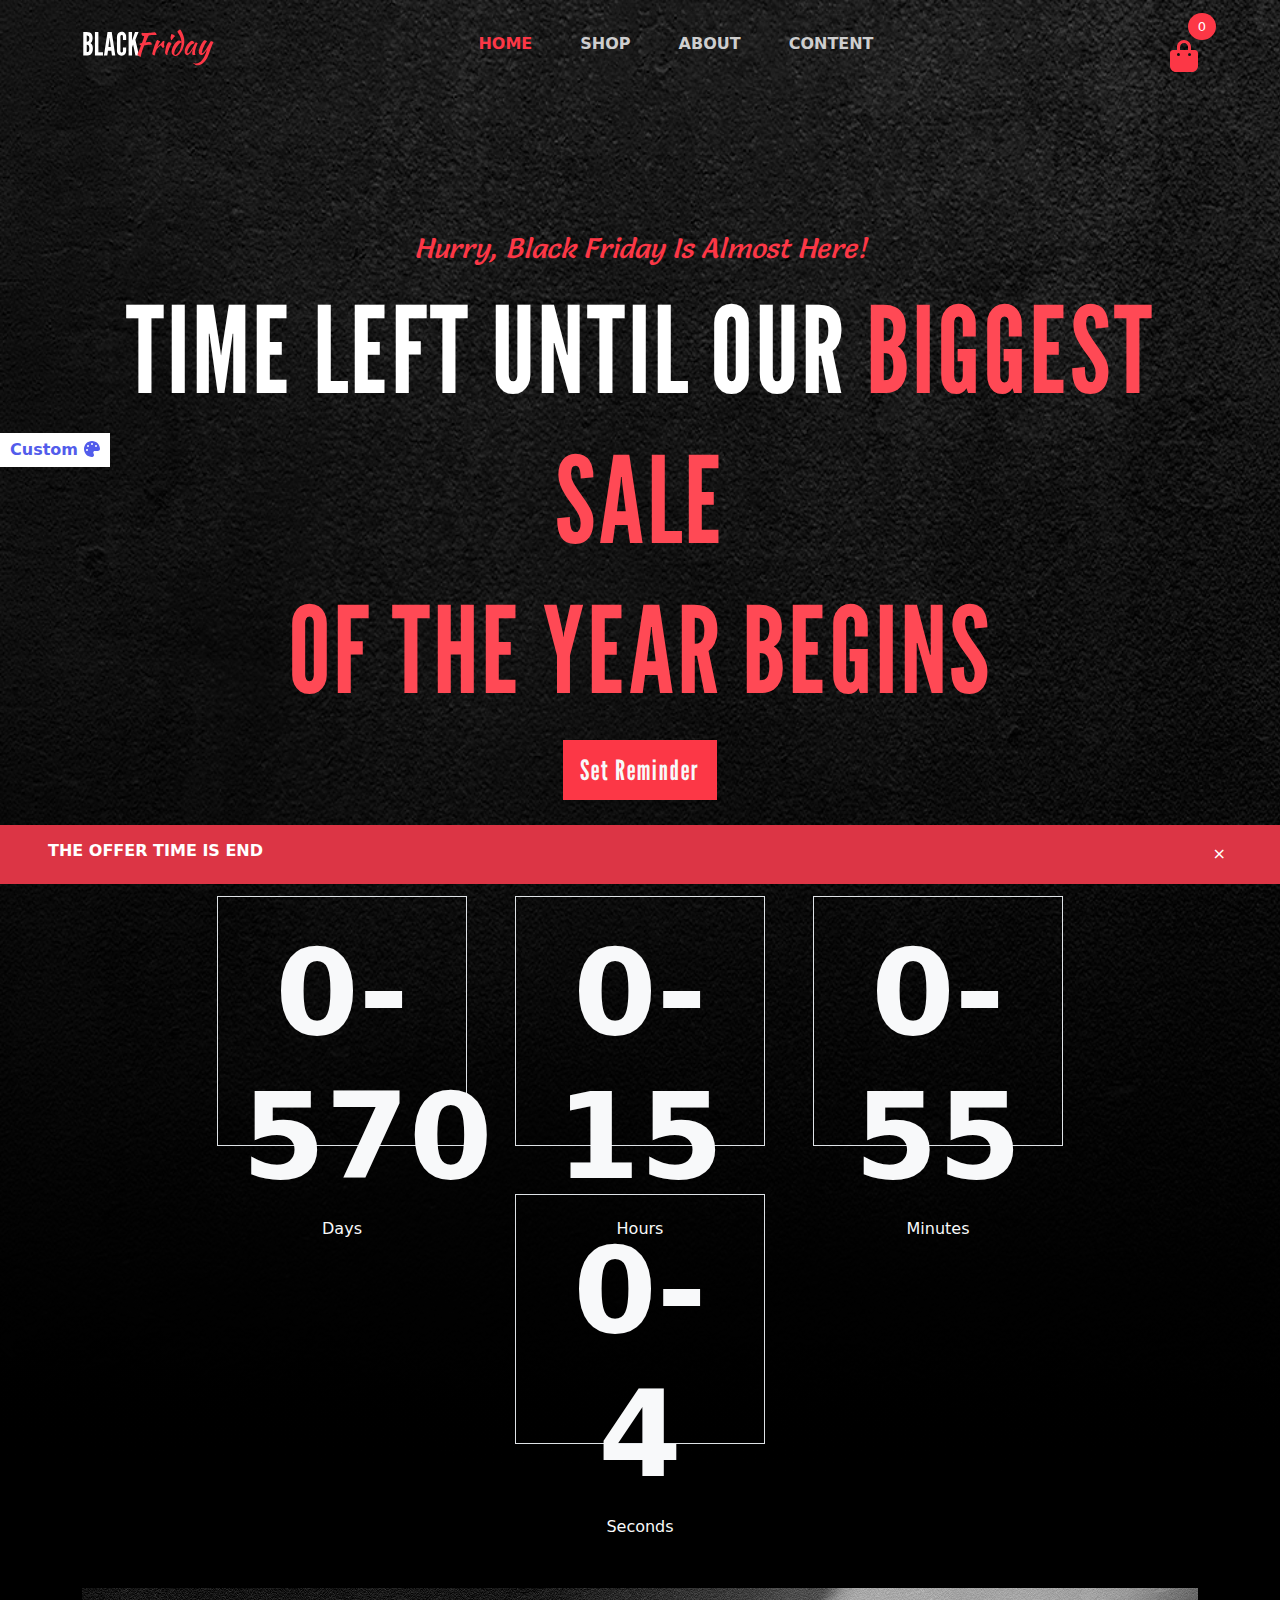
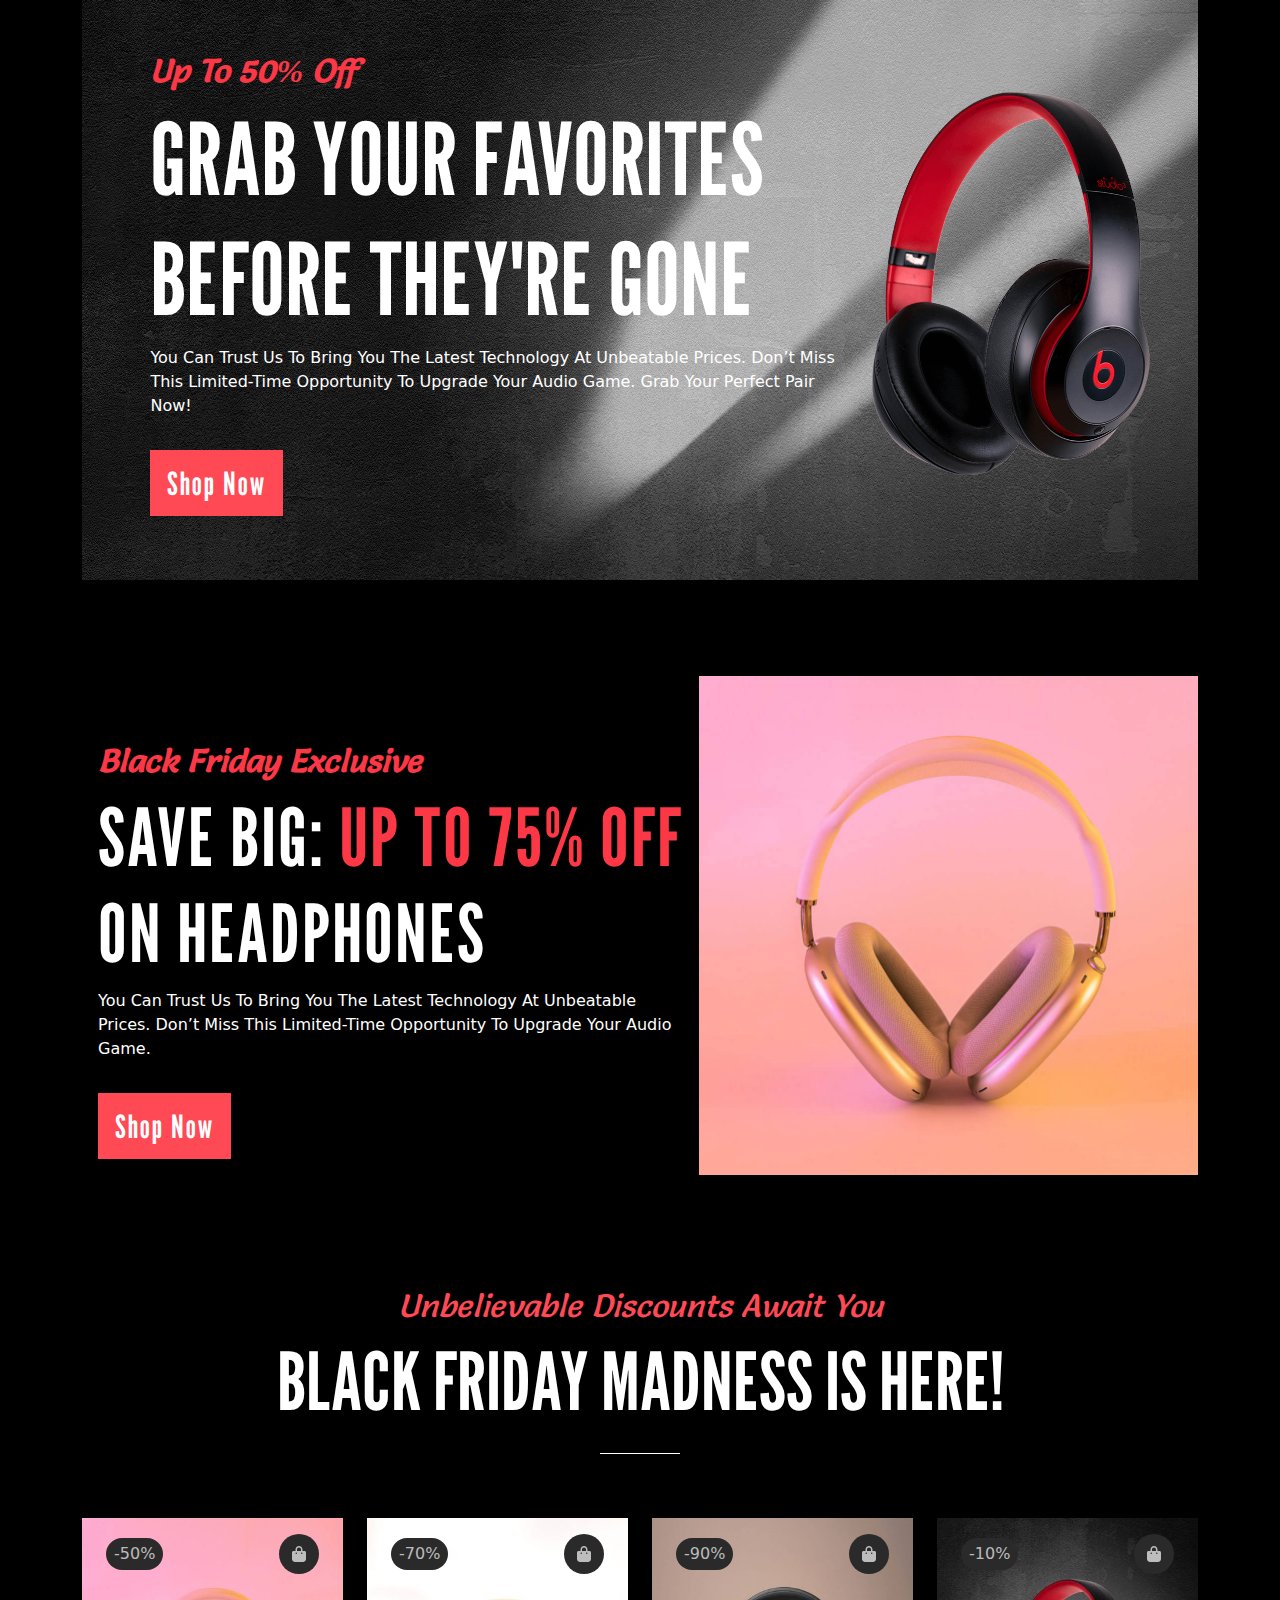
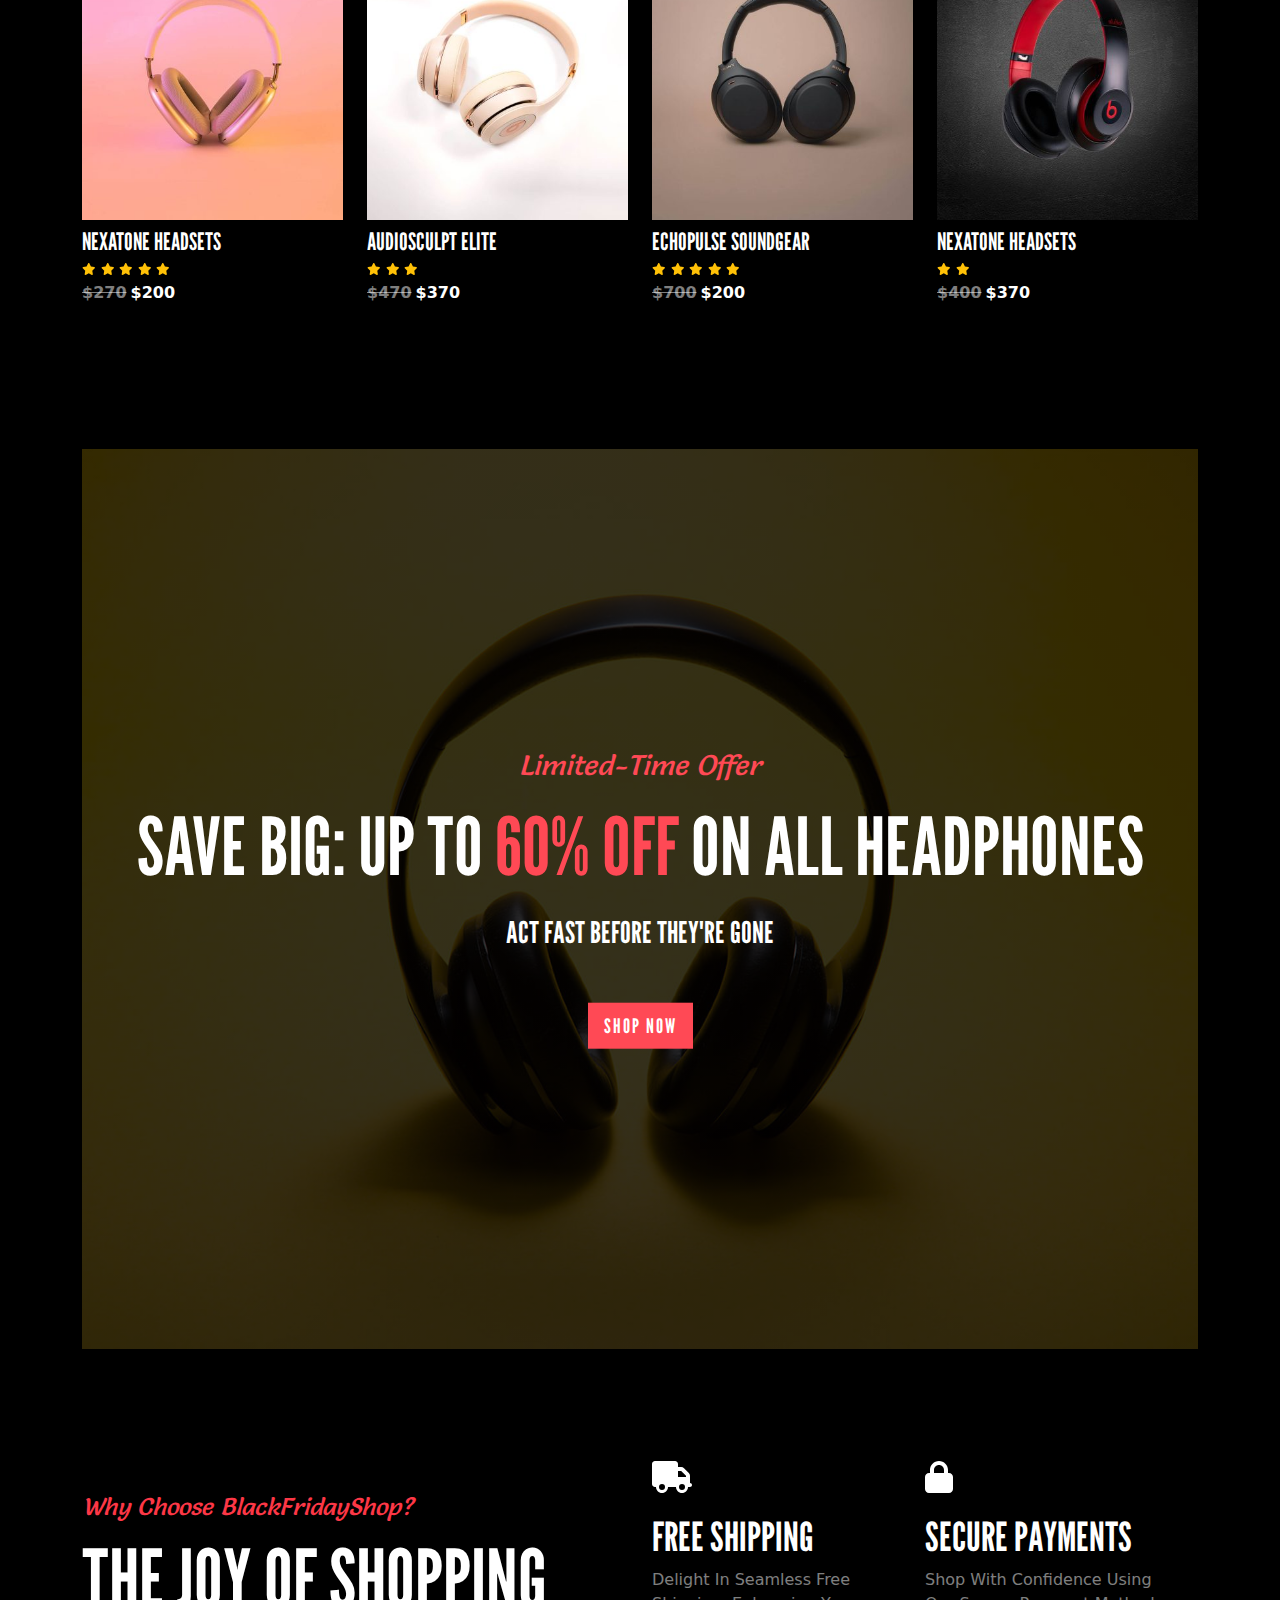
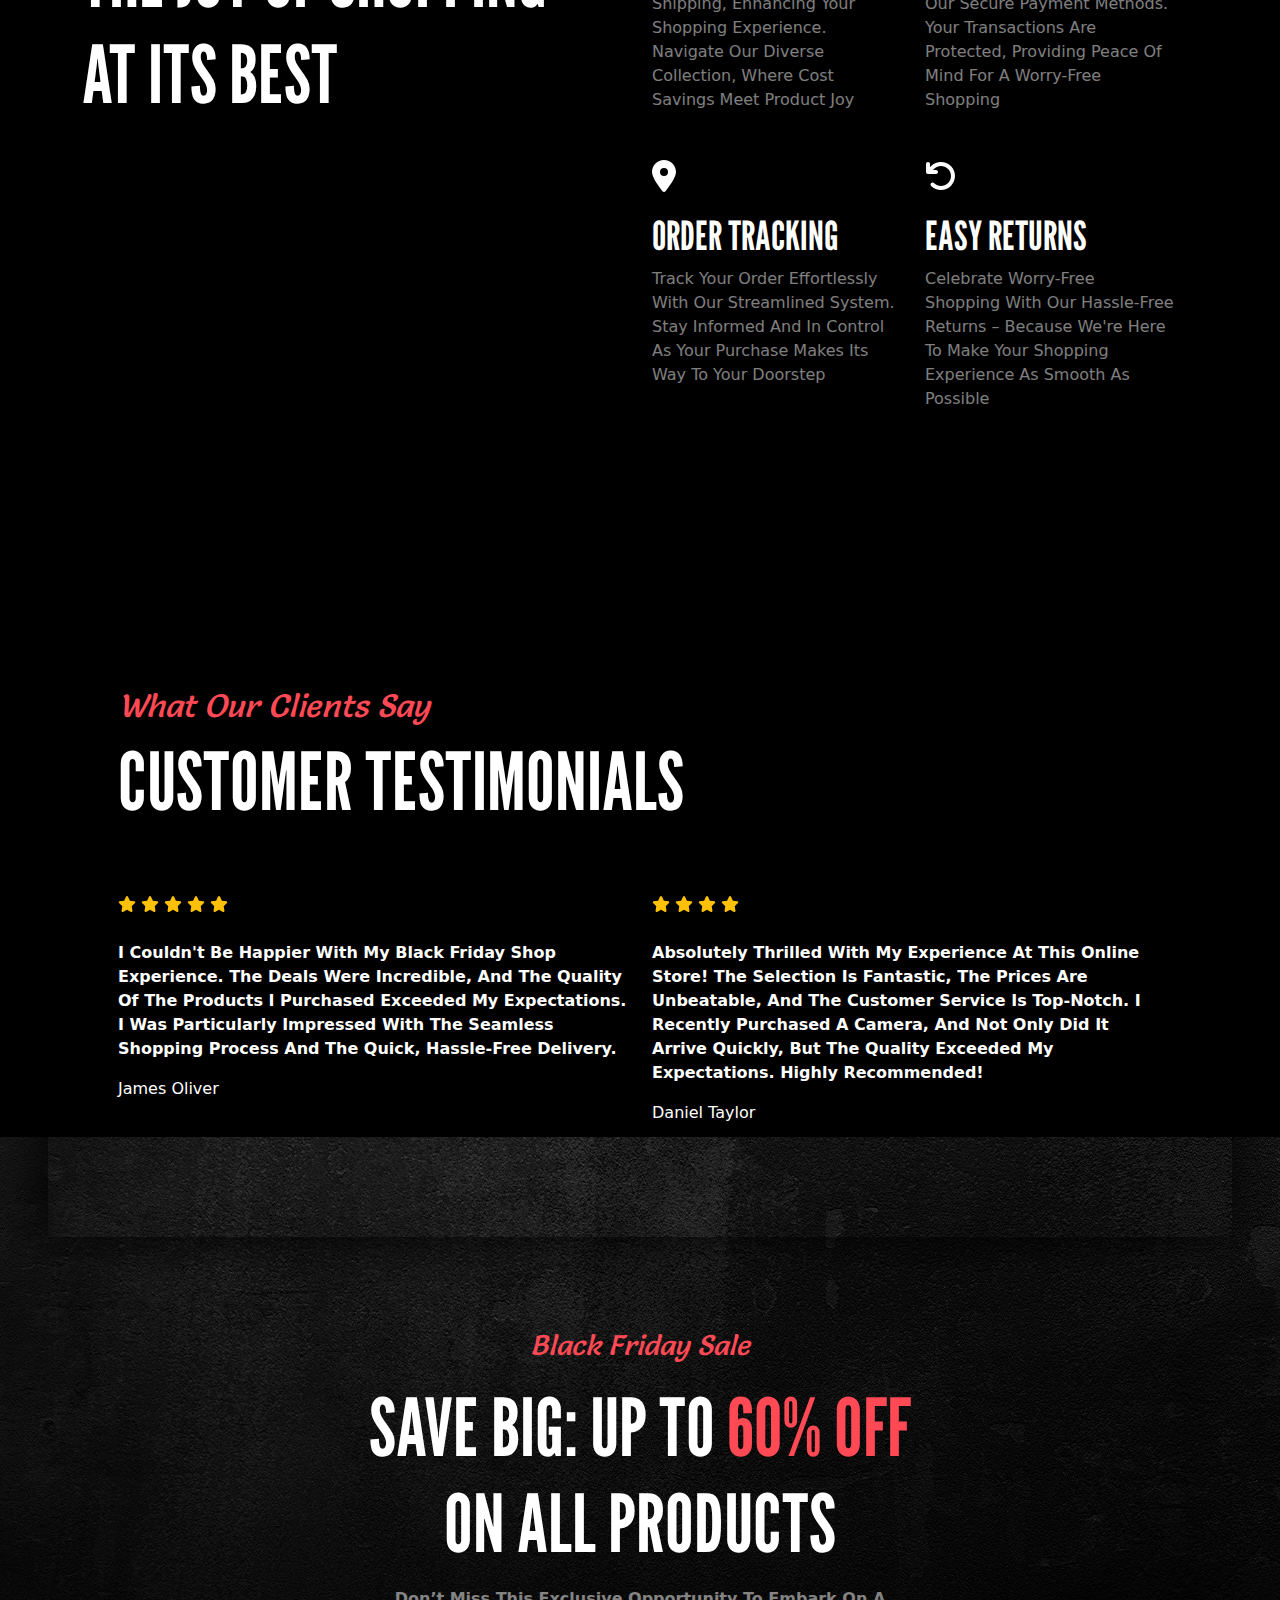
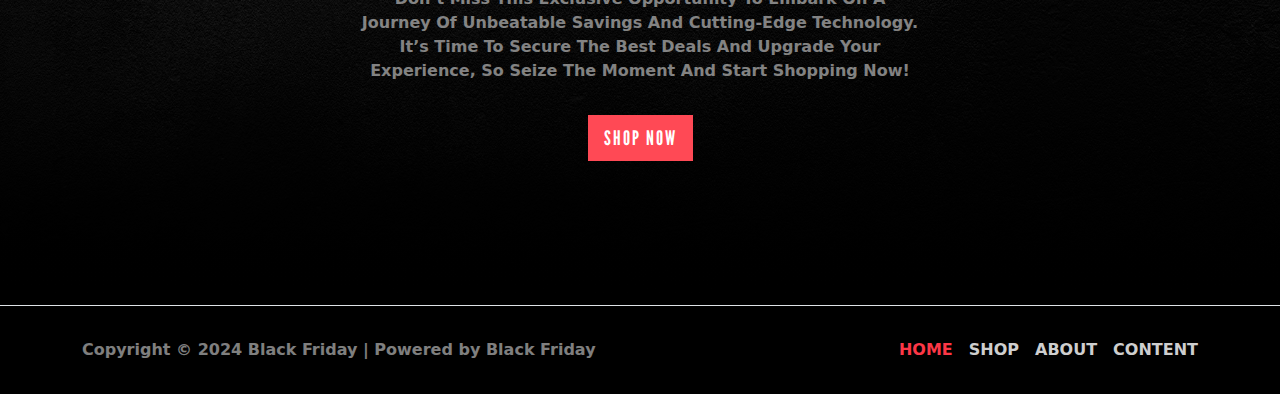
==== commit ebcab34e: "edited" ====
--- a/index.html
+++ b/index.html
@@ -9,17 +9,17 @@
     <!-- bootstrap -->
     <link
       rel="stylesheet"
-      href="../css/bootstrap.min.css"
+      href="./css/bootstrap.min.css"
     />
     <!-- icons -->
     <link
       rel="stylesheet"
-      href="../css/all.min.css"
+      href="./css/all.min.css"
     />
     <!-- main file -->
     <link
       rel="stylesheet"
-      href="../css/main.css"
+      href="./css/main.css"
     />
     <!-- google fonts -->
     <link
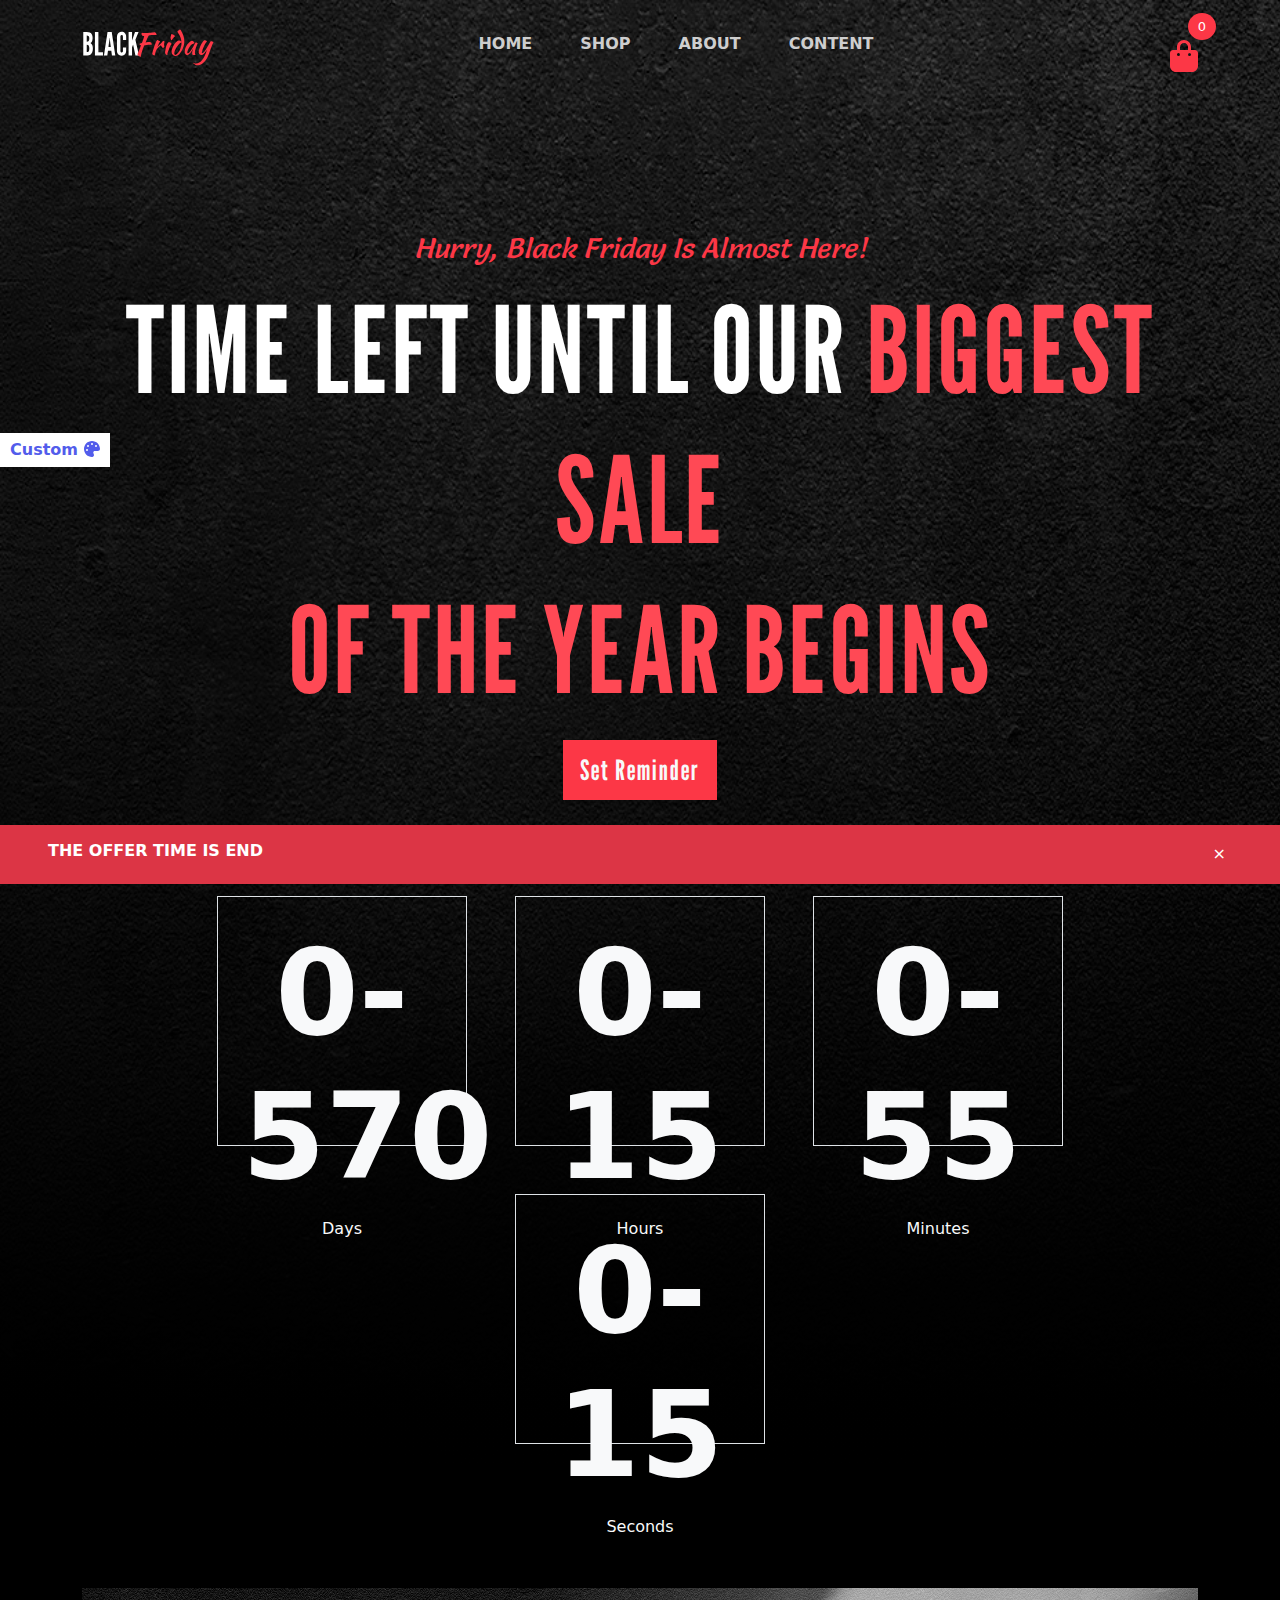
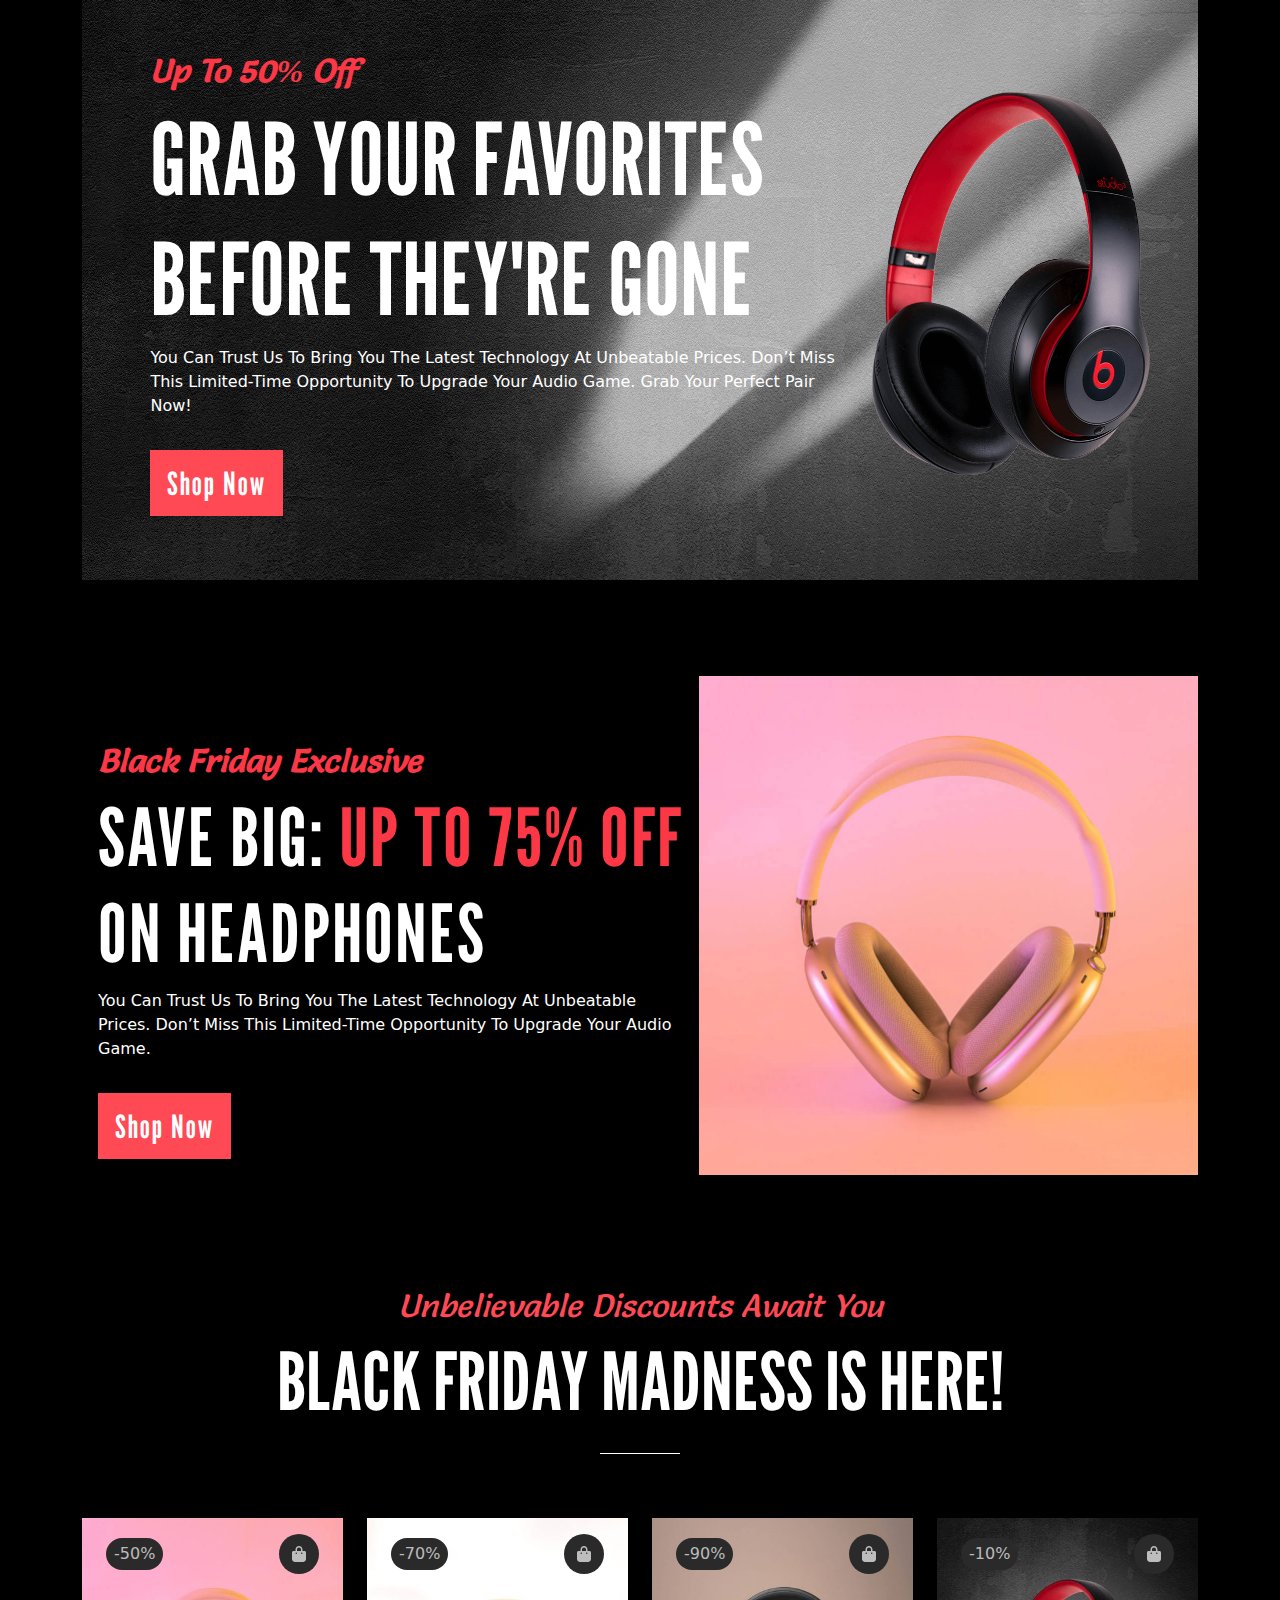
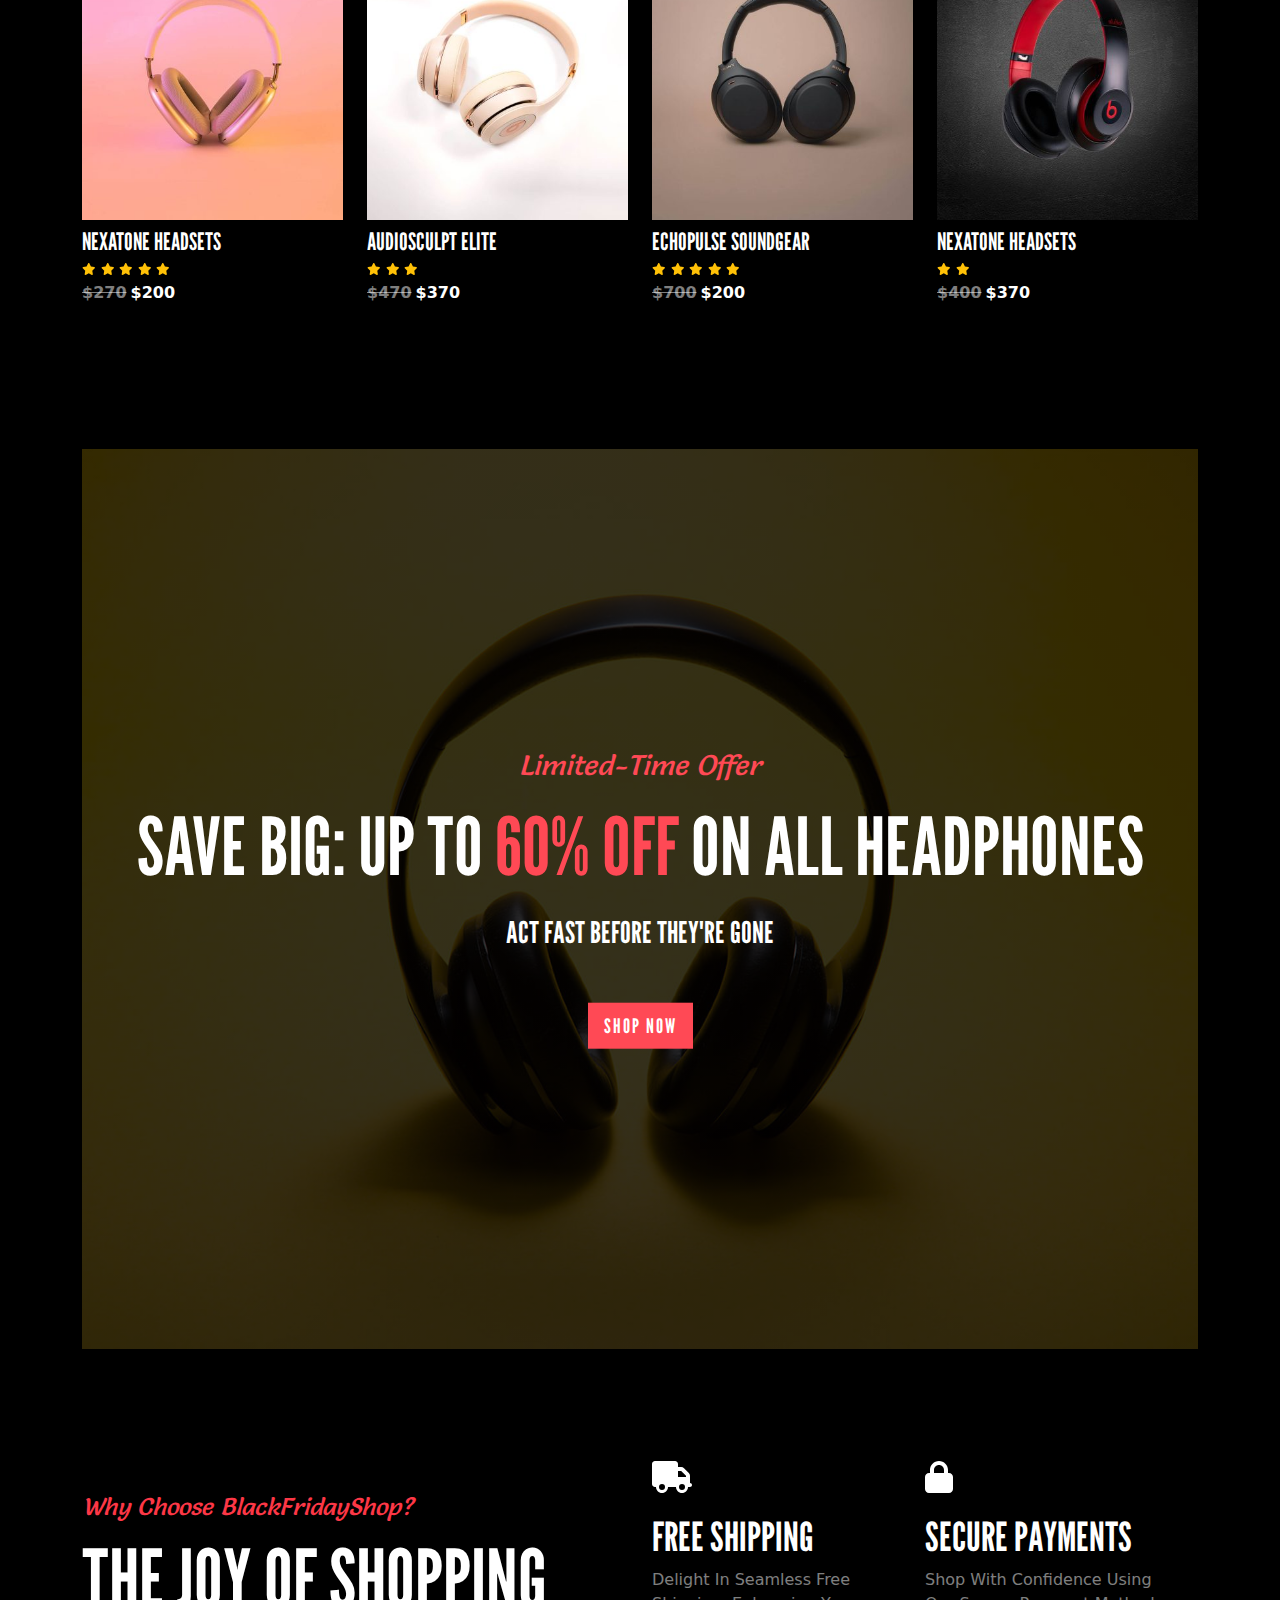
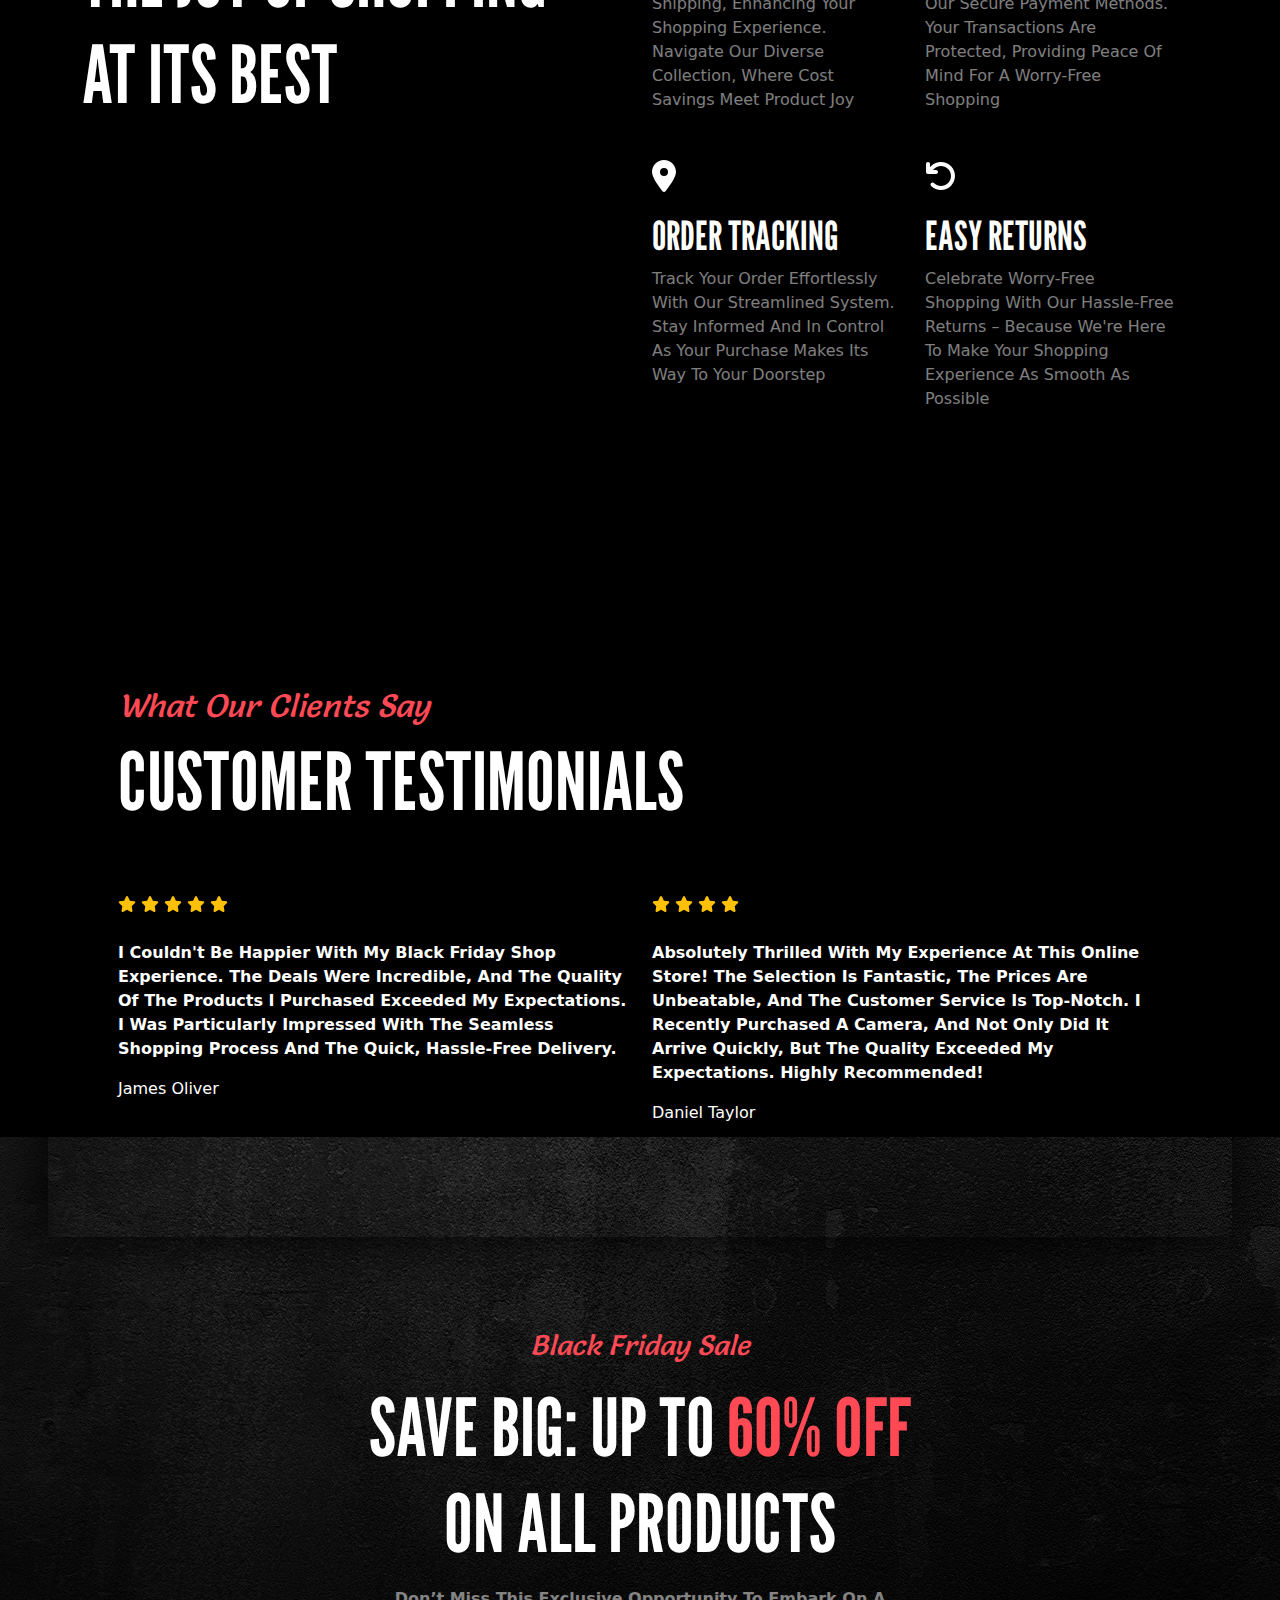
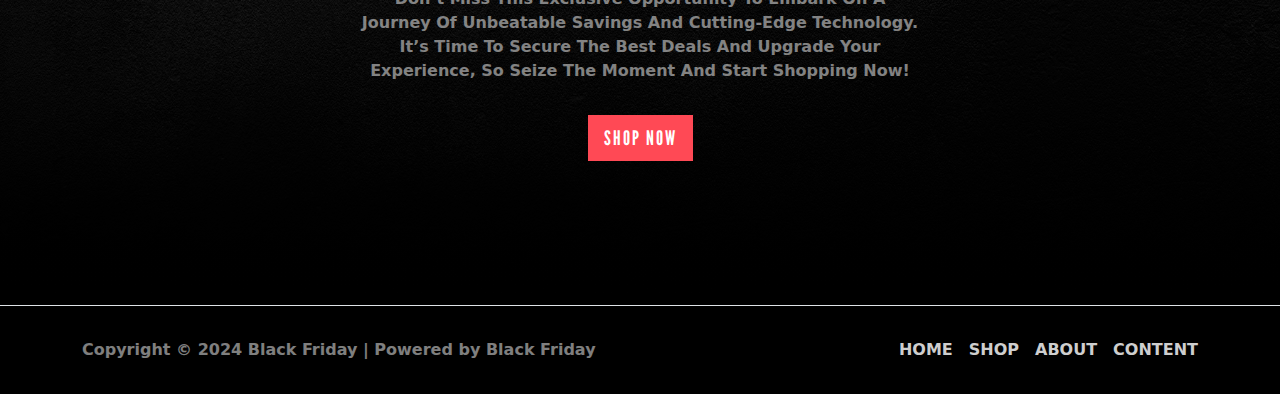
==== commit 4087ab0d: "edited" ====
--- a/index.html
+++ b/index.html
@@ -166,7 +166,7 @@
           >
             <a
               class="nav-item nav-link text-uppercase fw-bold py-4"
-              href="index.html"
+              href="/"
               >Home</a
             >
             <a
@@ -733,7 +733,7 @@
           <div class="navbar-nav d-lg-flex flex-column flex-lg-row gap-lg-3">
             <a
               class="nav-item nav-link text-uppercase fw-bold py-4"
-              href="index.html"
+              href="/"
               >Home</a
             >
             <a
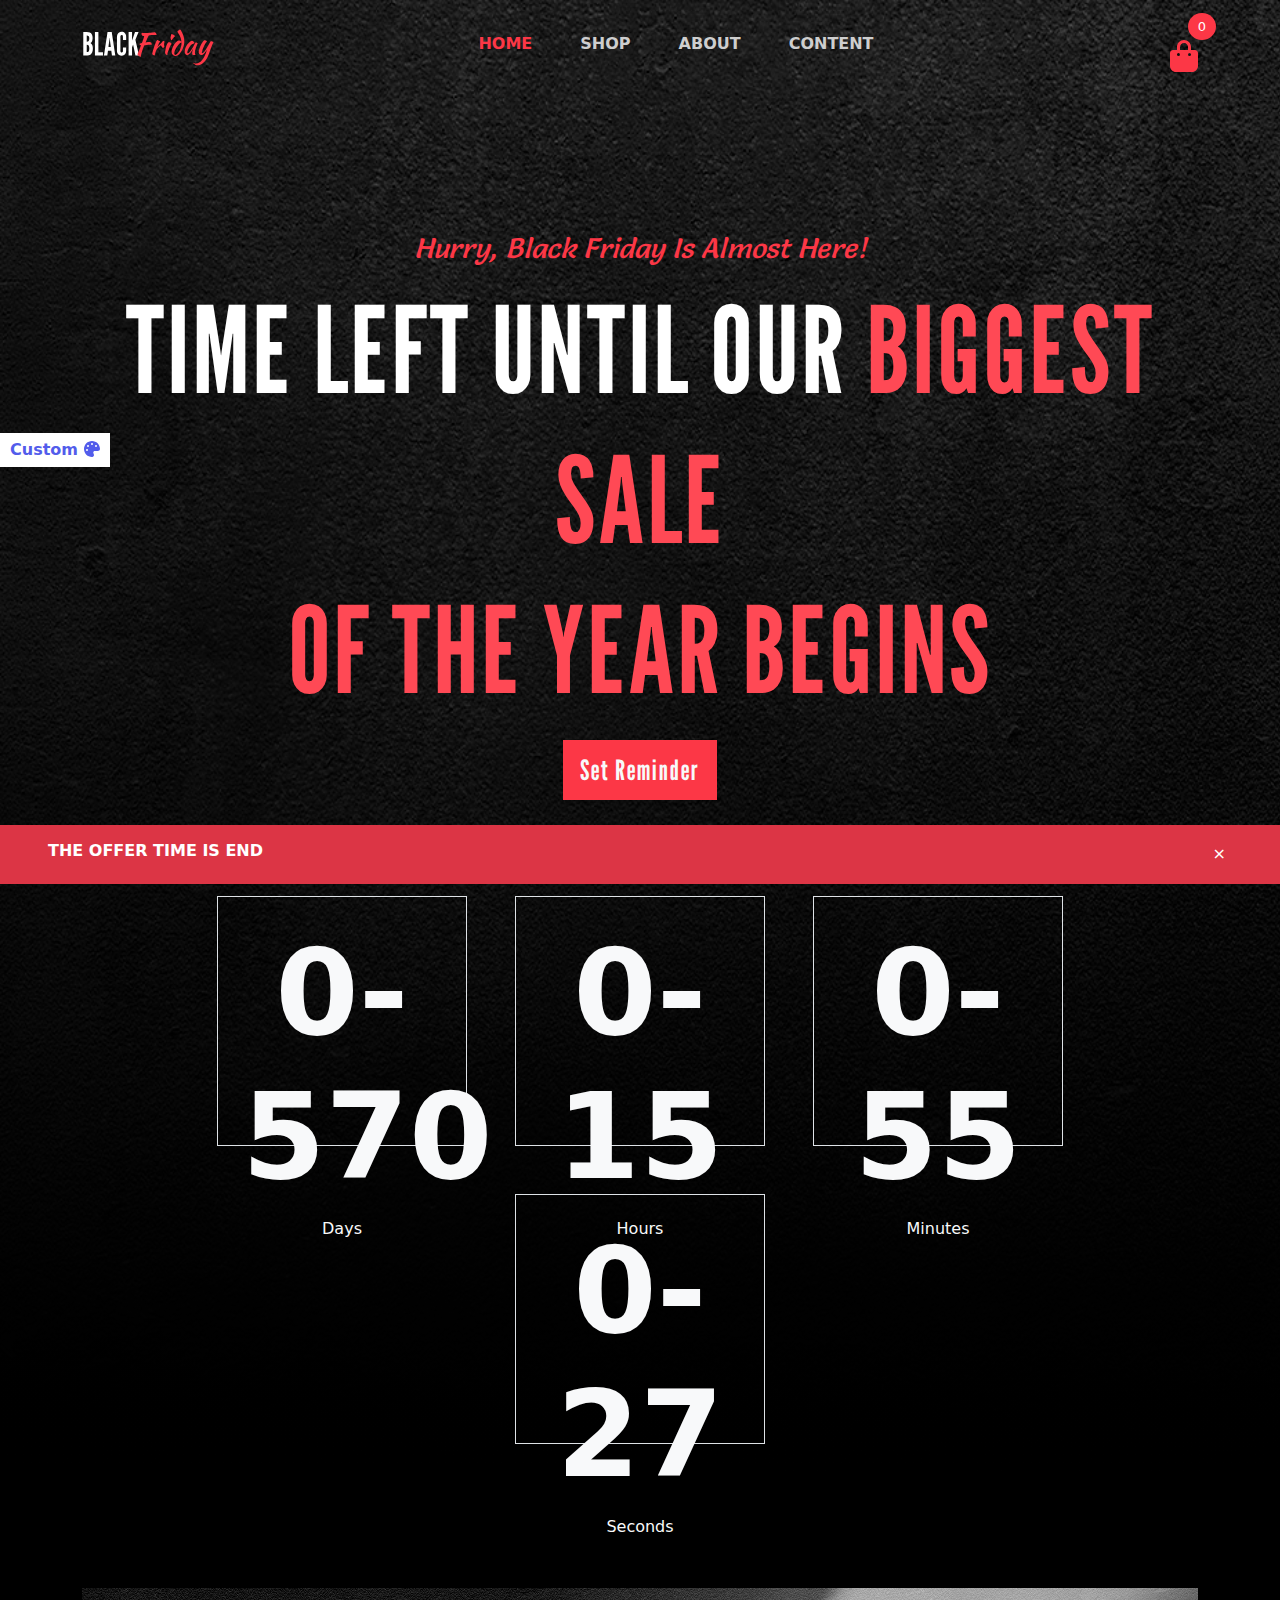
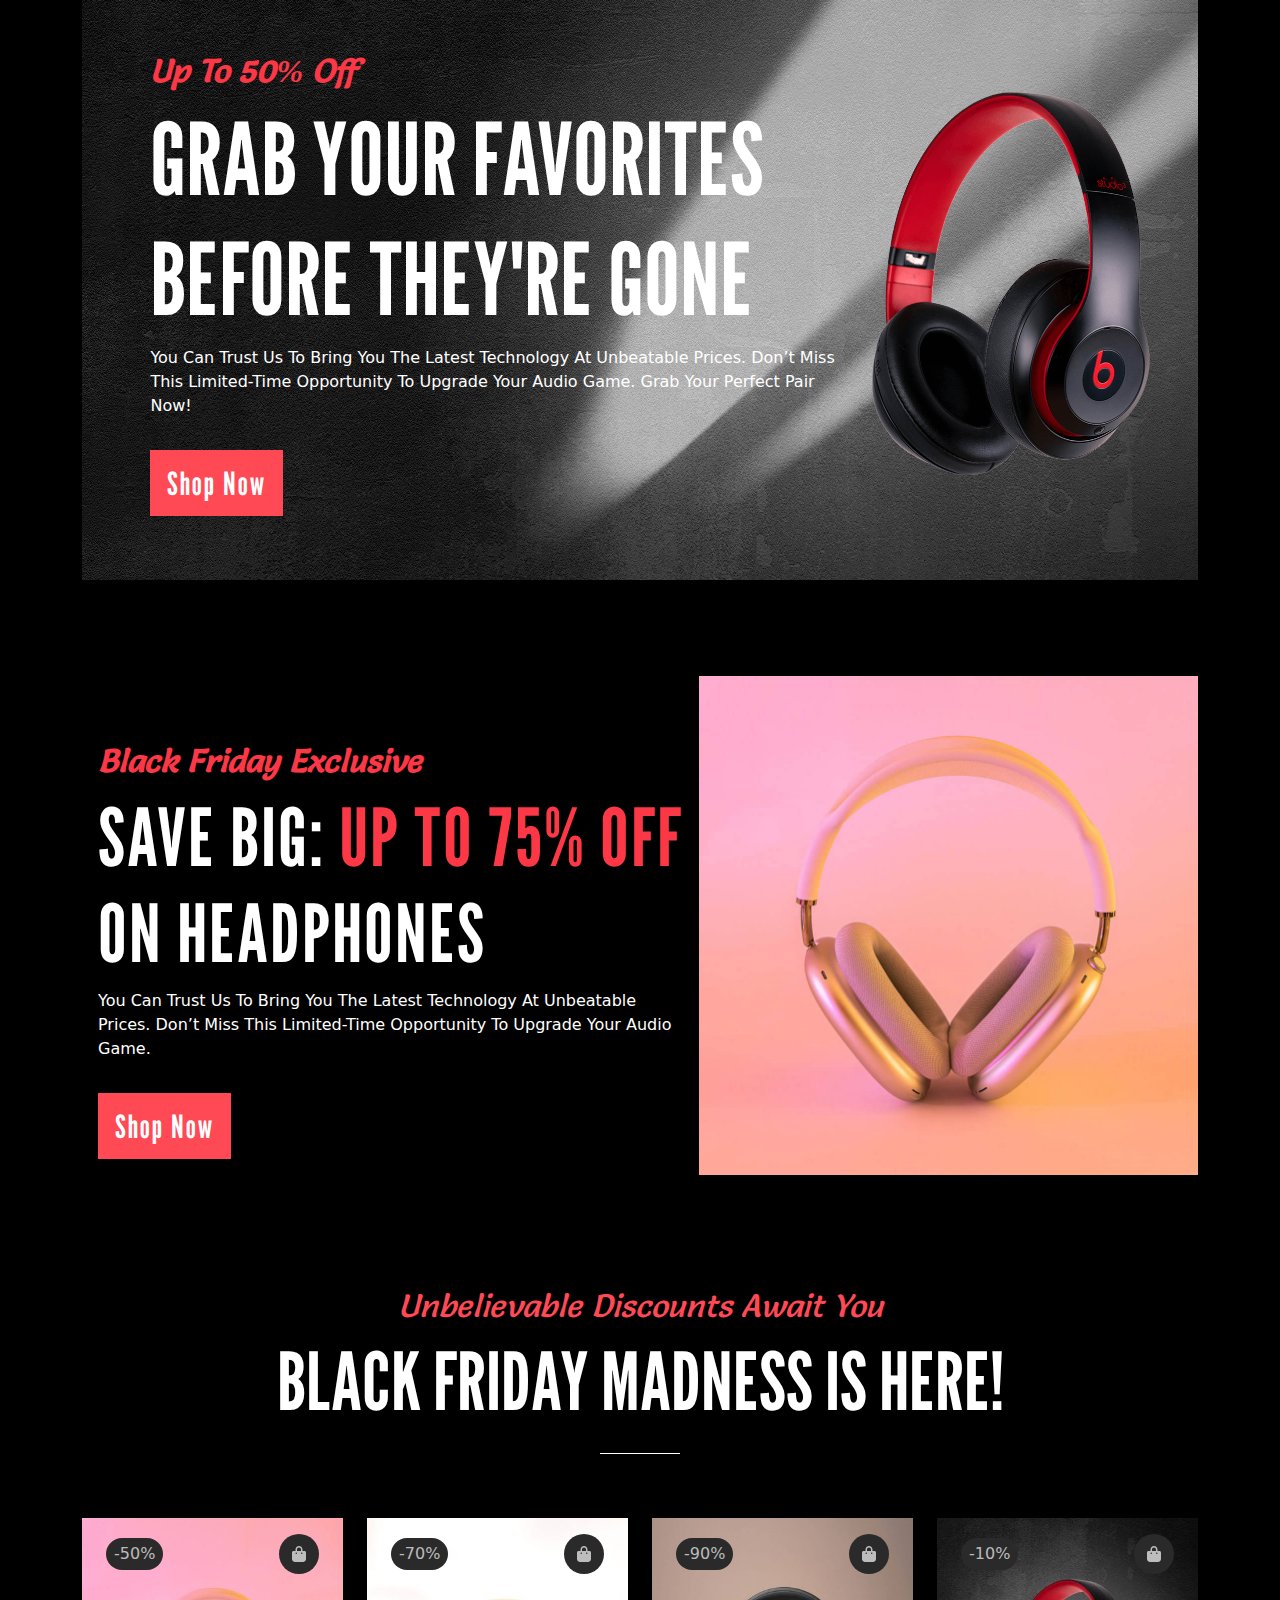
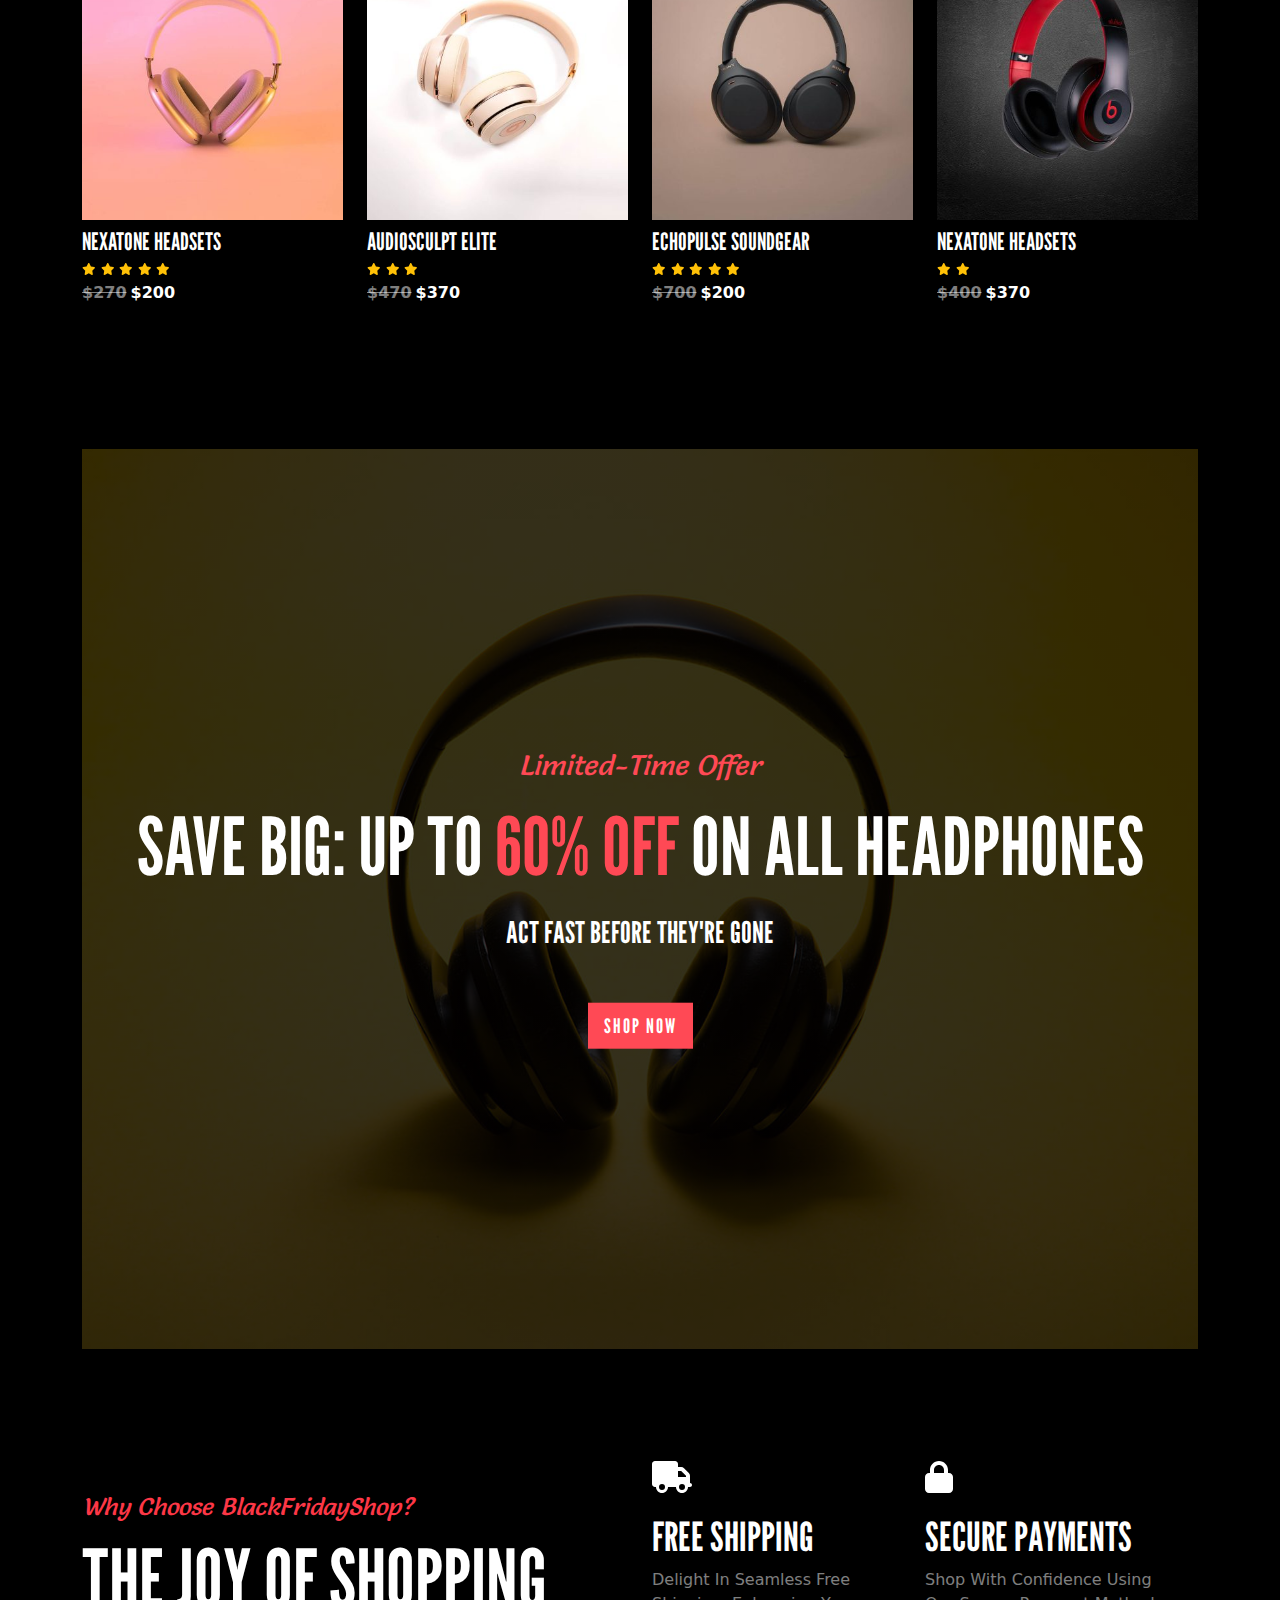
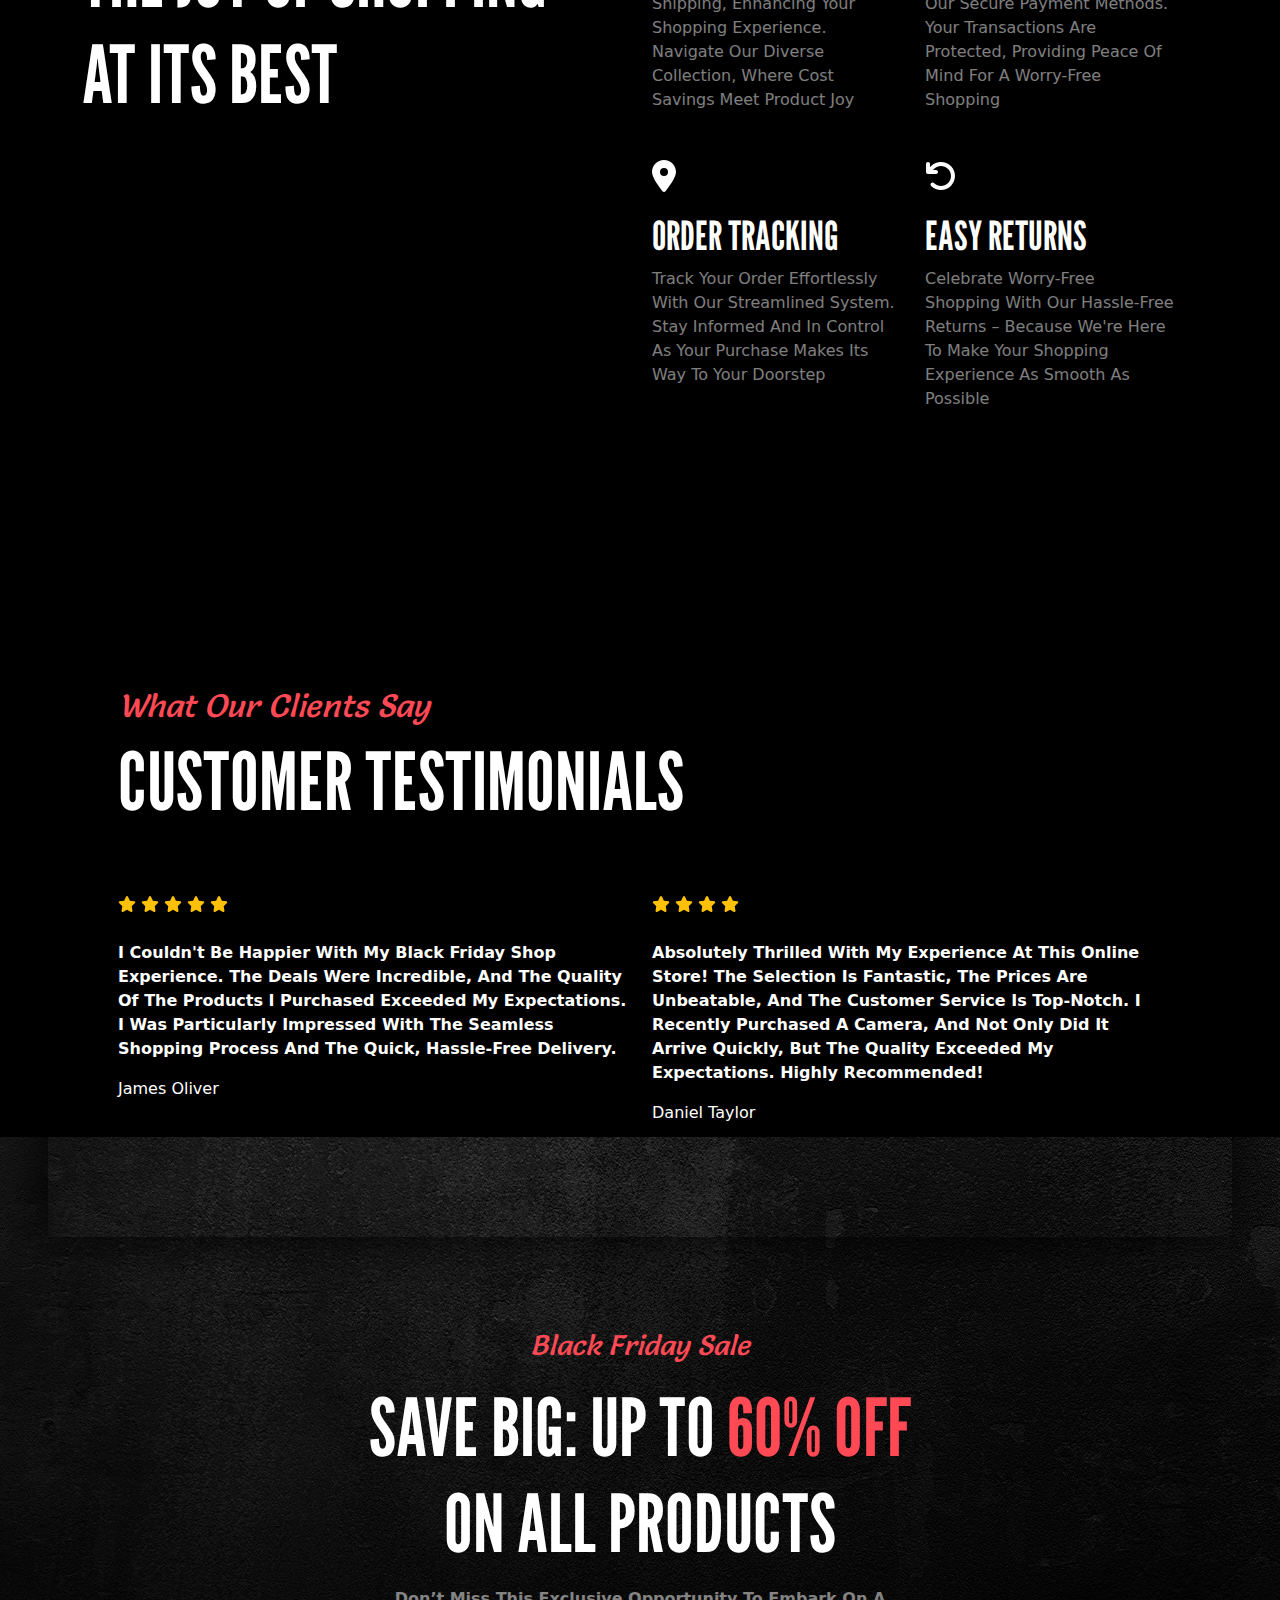
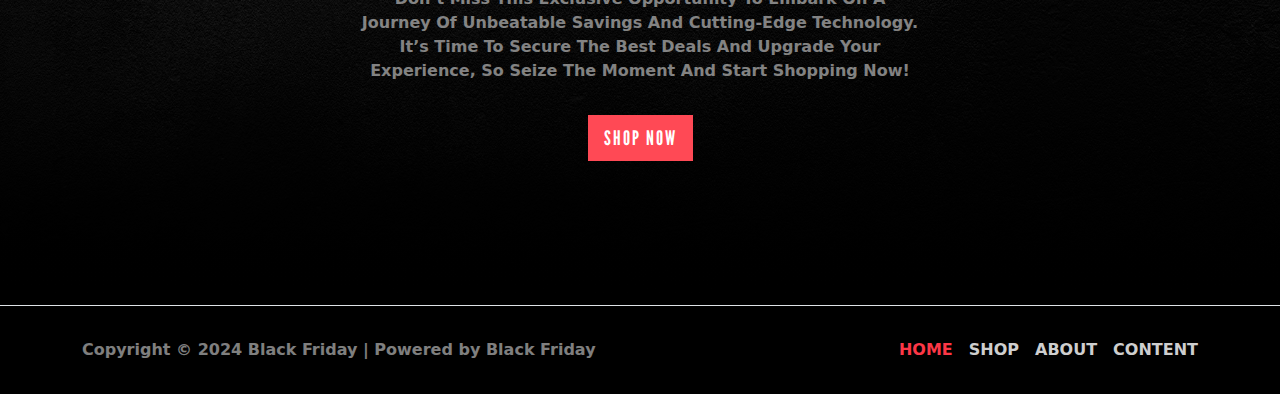
==== commit 585300c3: "edited" ====
--- a/index.html
+++ b/index.html
@@ -166,7 +166,7 @@
           >
             <a
               class="nav-item nav-link text-uppercase fw-bold py-4"
-              href="/"
+              href="/index.html"
               >Home</a
             >
             <a
@@ -733,7 +733,7 @@
           <div class="navbar-nav d-lg-flex flex-column flex-lg-row gap-lg-3">
             <a
               class="nav-item nav-link text-uppercase fw-bold py-4"
-              href="/"
+              href="/index.html"
               >Home</a
             >
             <a
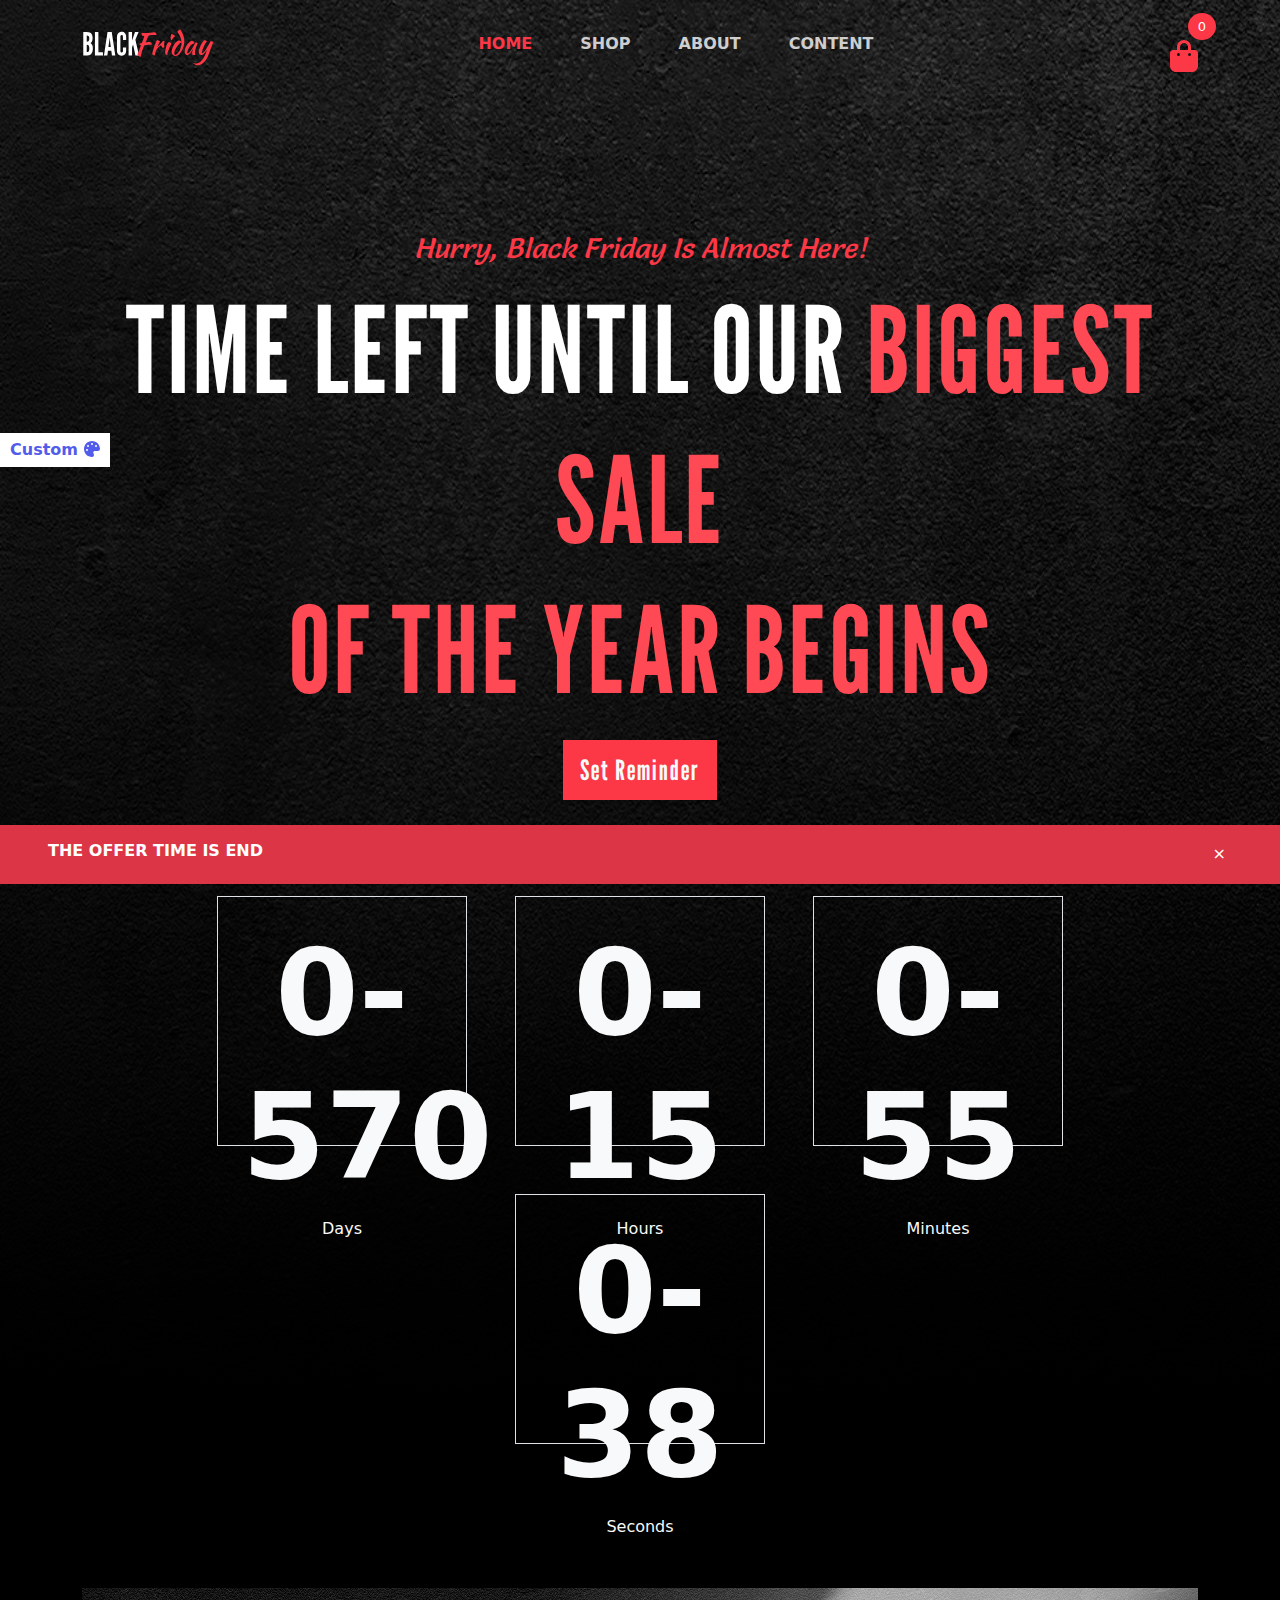
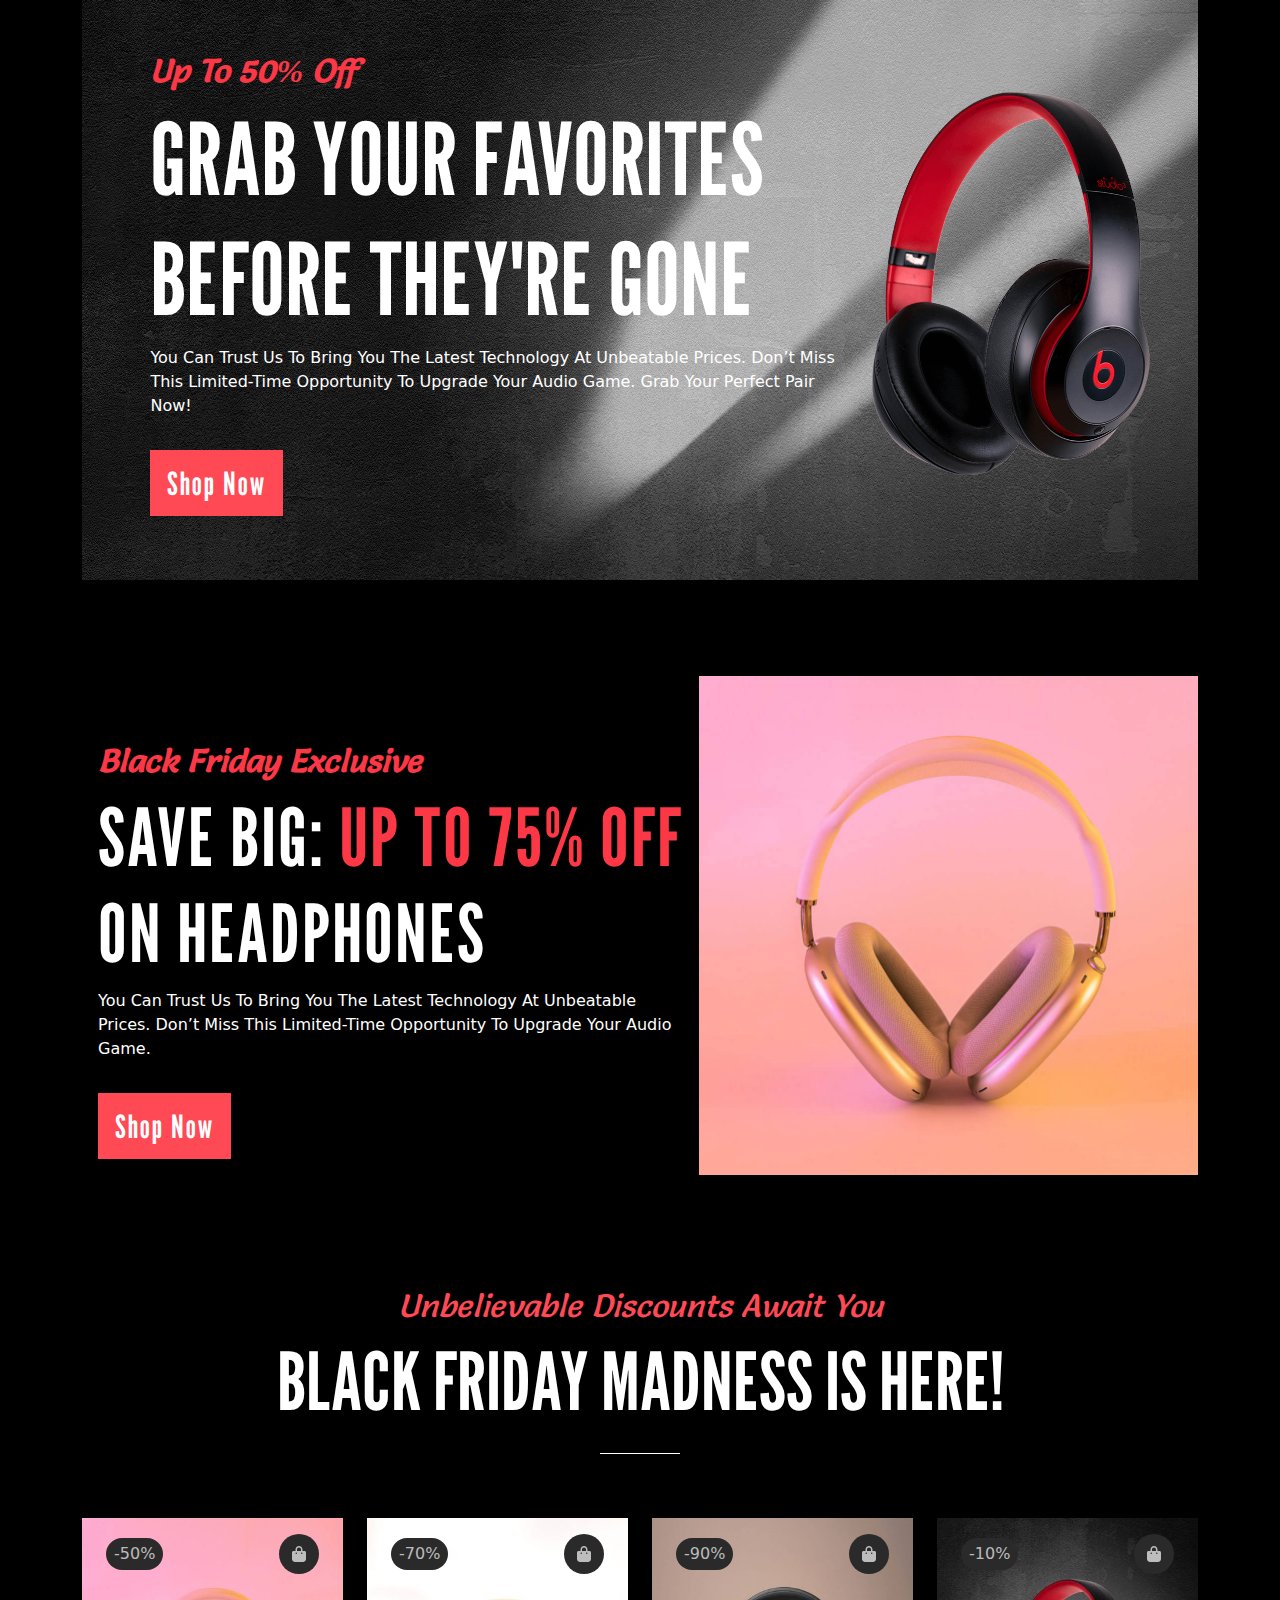
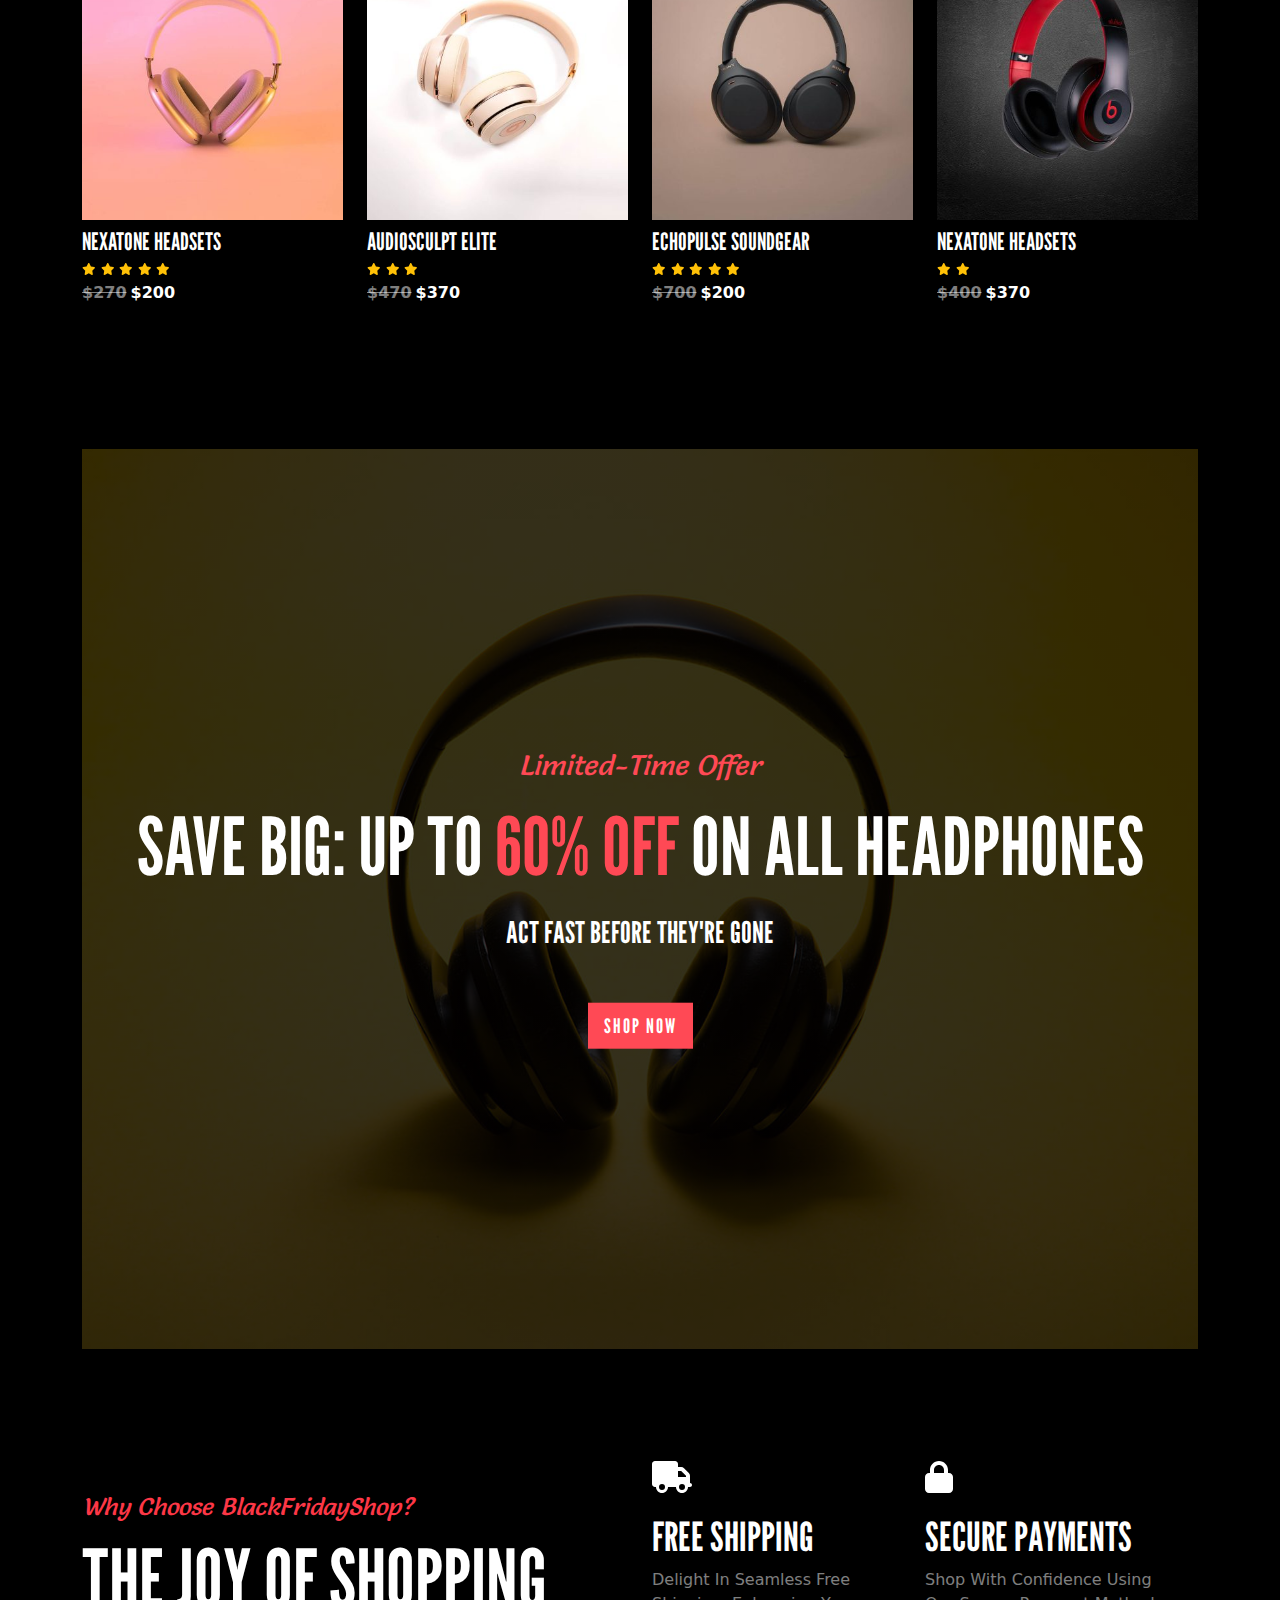
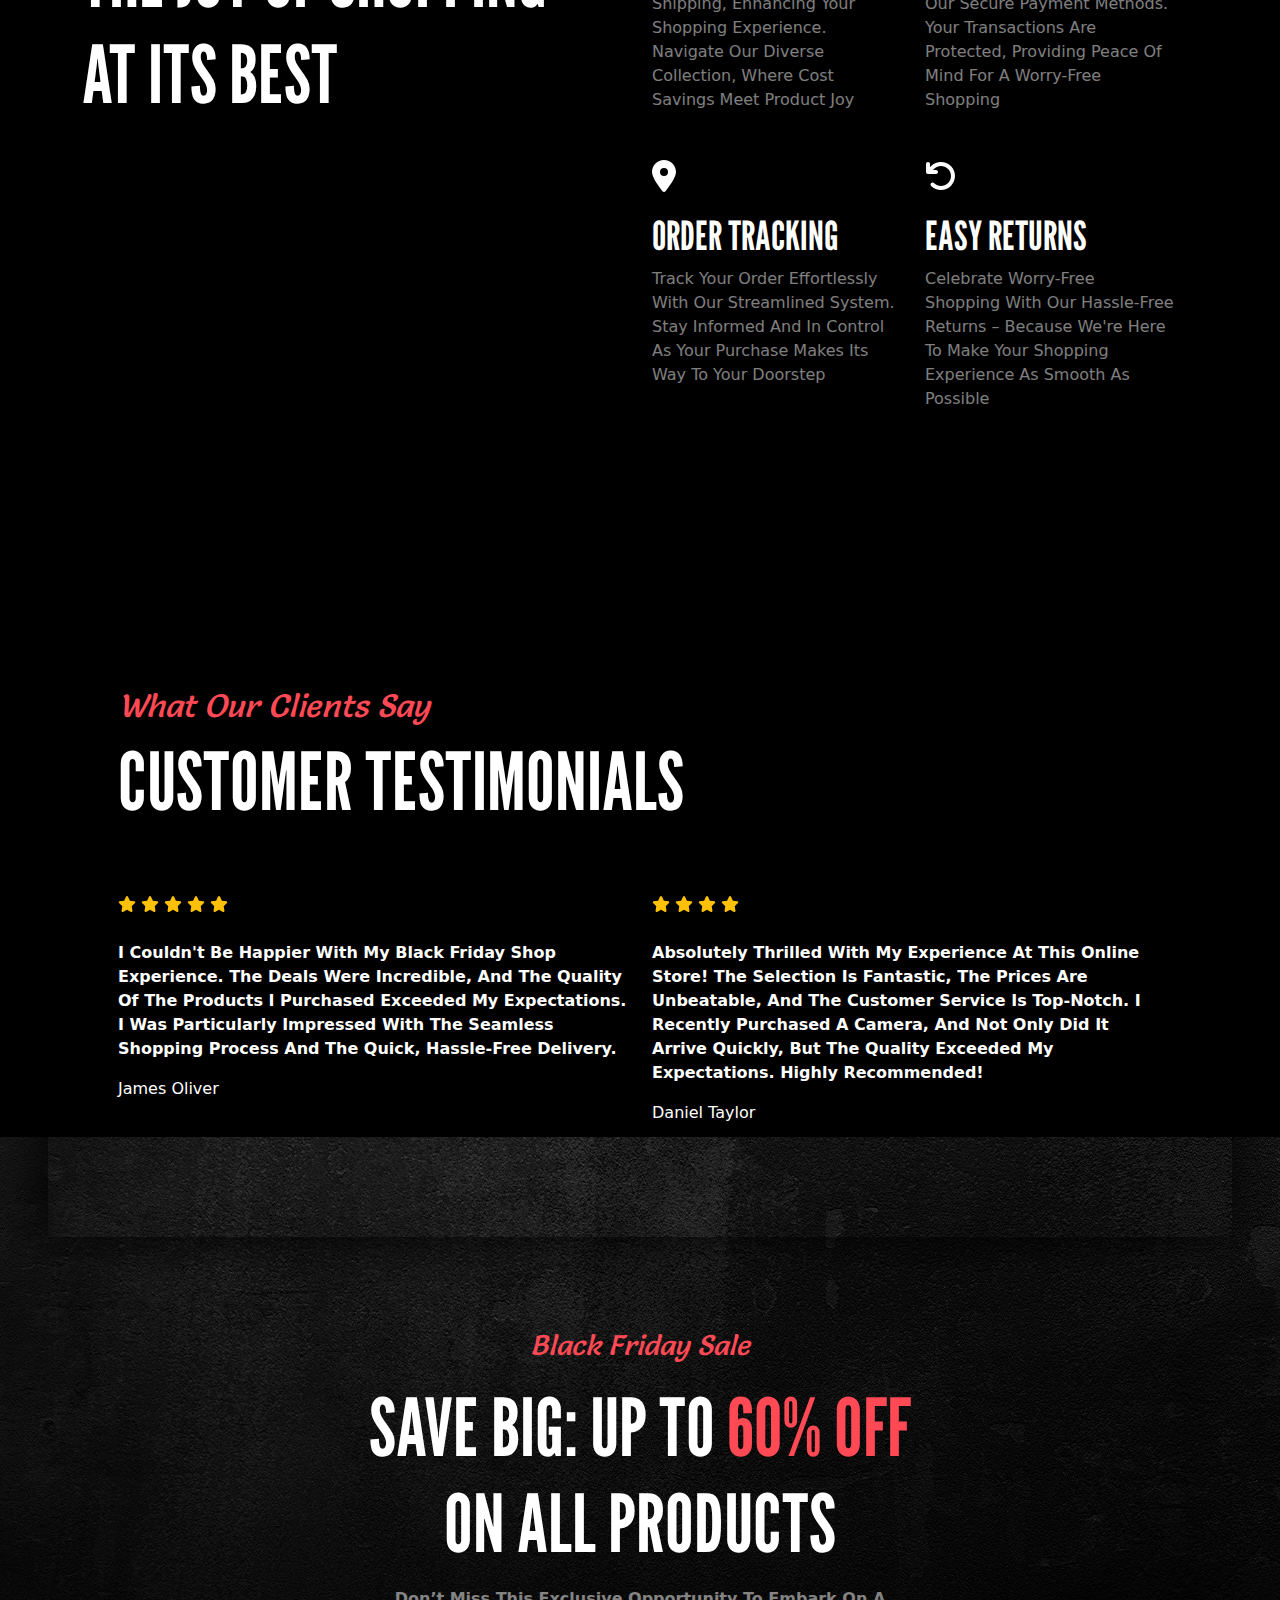
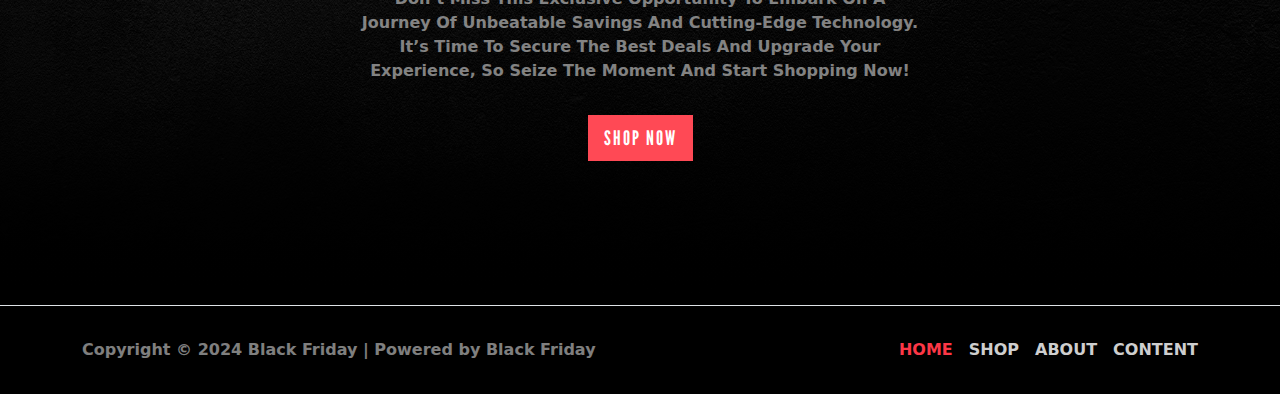
==== commit 262f150a: "edited" ====
--- a/index.html
+++ b/index.html
@@ -166,7 +166,7 @@
           >
             <a
               class="nav-item nav-link text-uppercase fw-bold py-4"
-              href="/index.html"
+              href="/black-friday-eshop/index.html"
               >Home</a
             >
             <a
